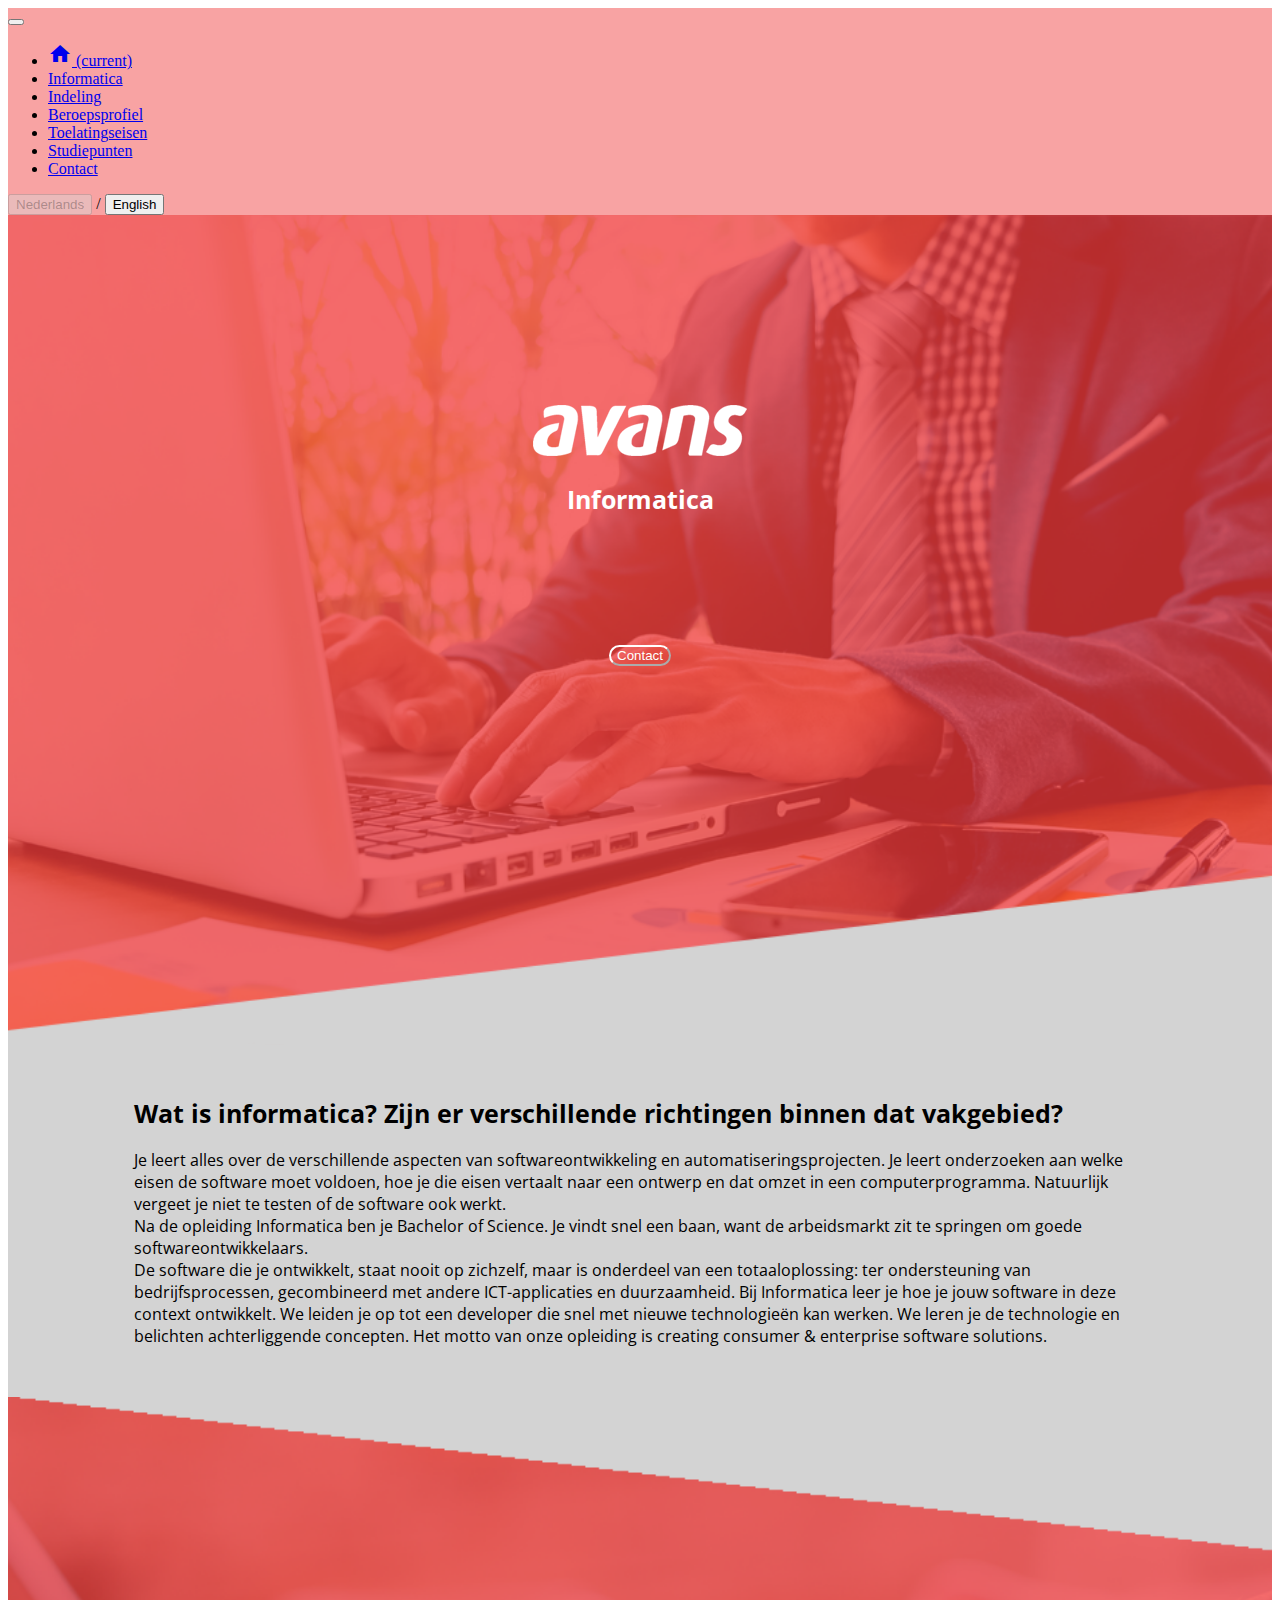
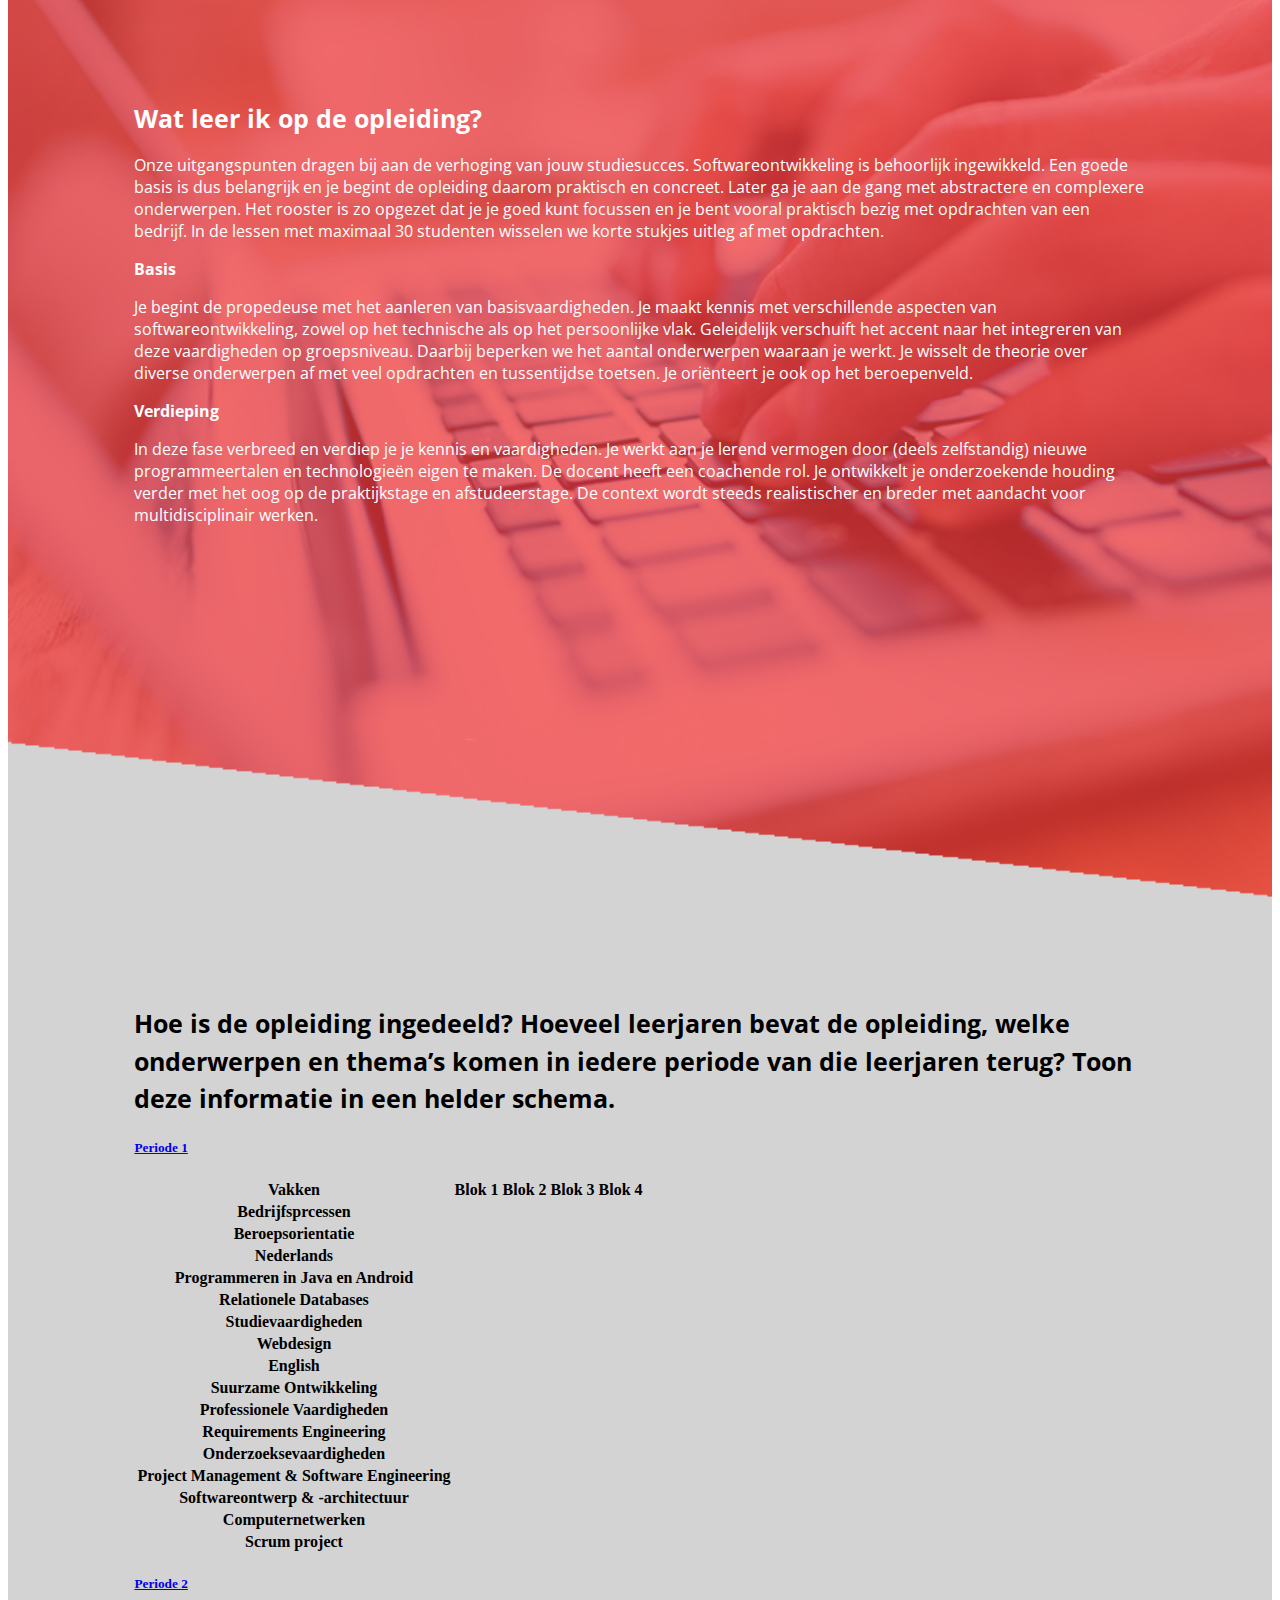
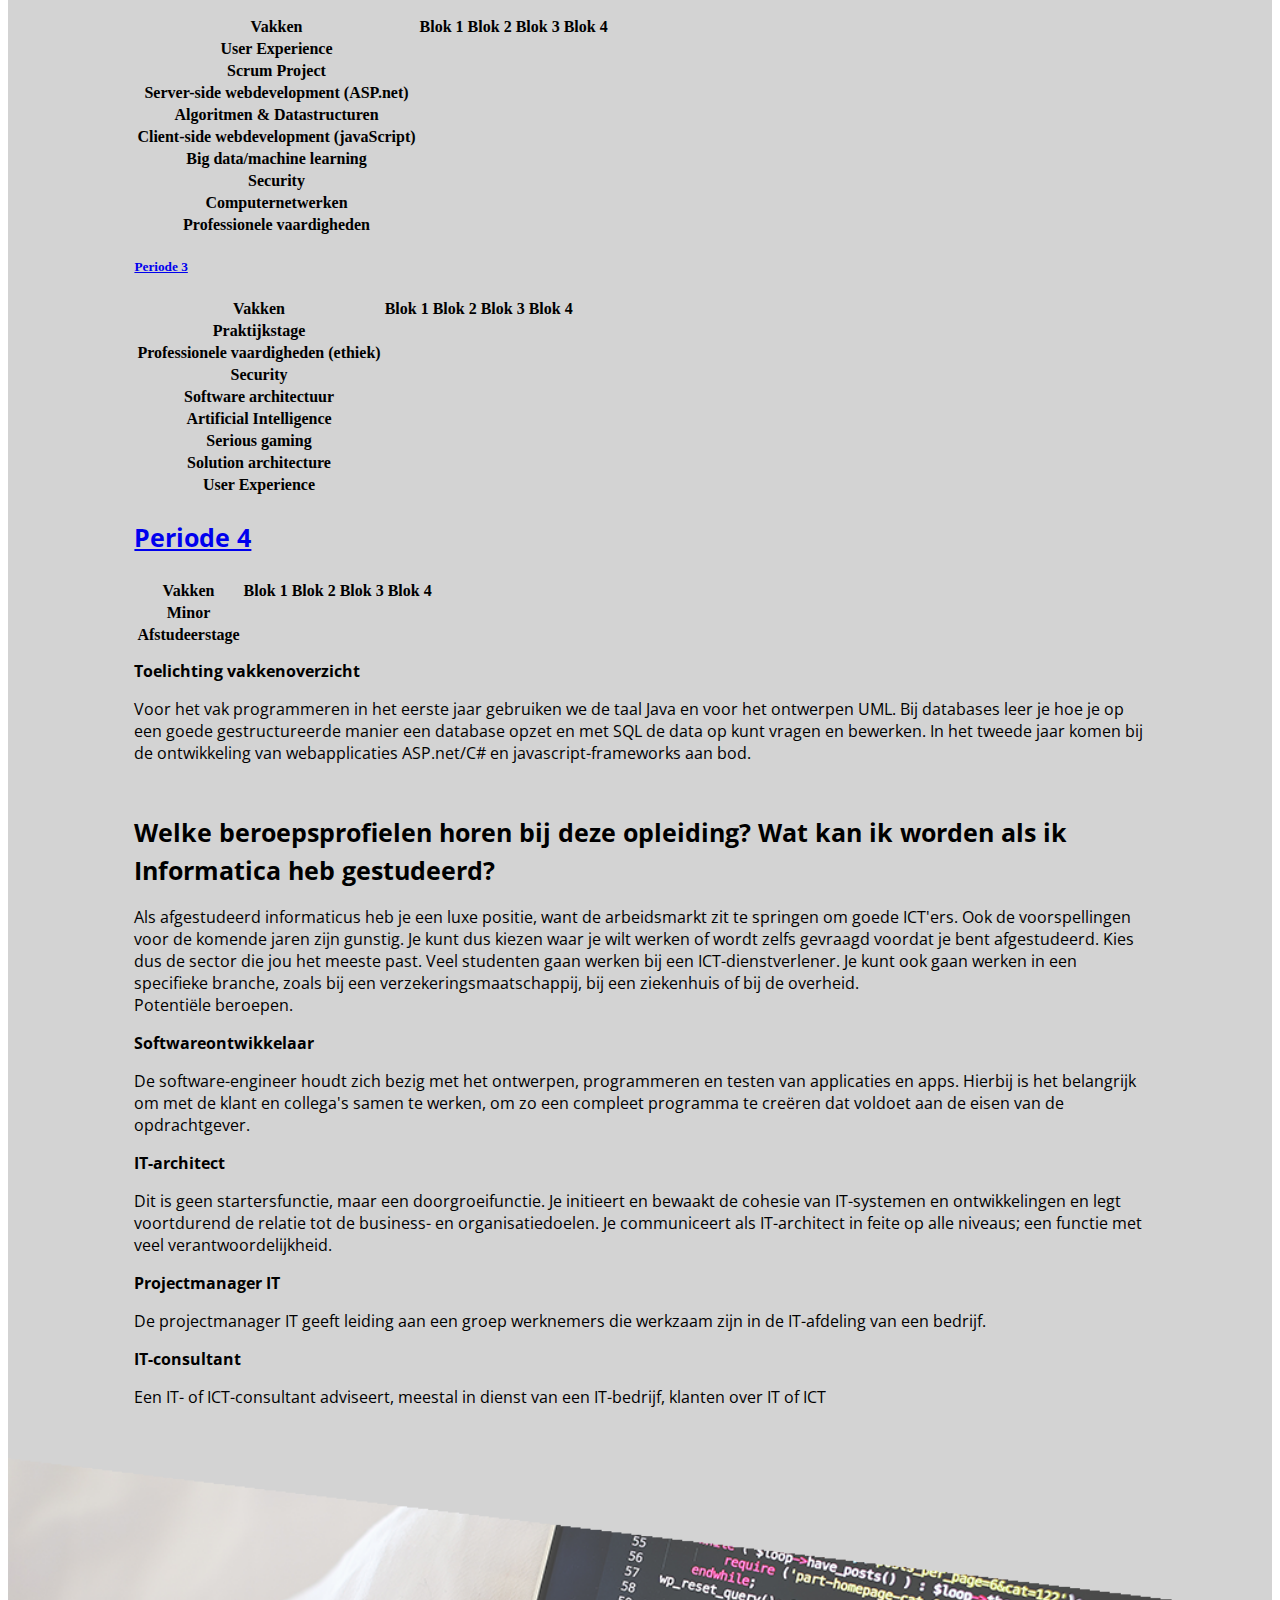
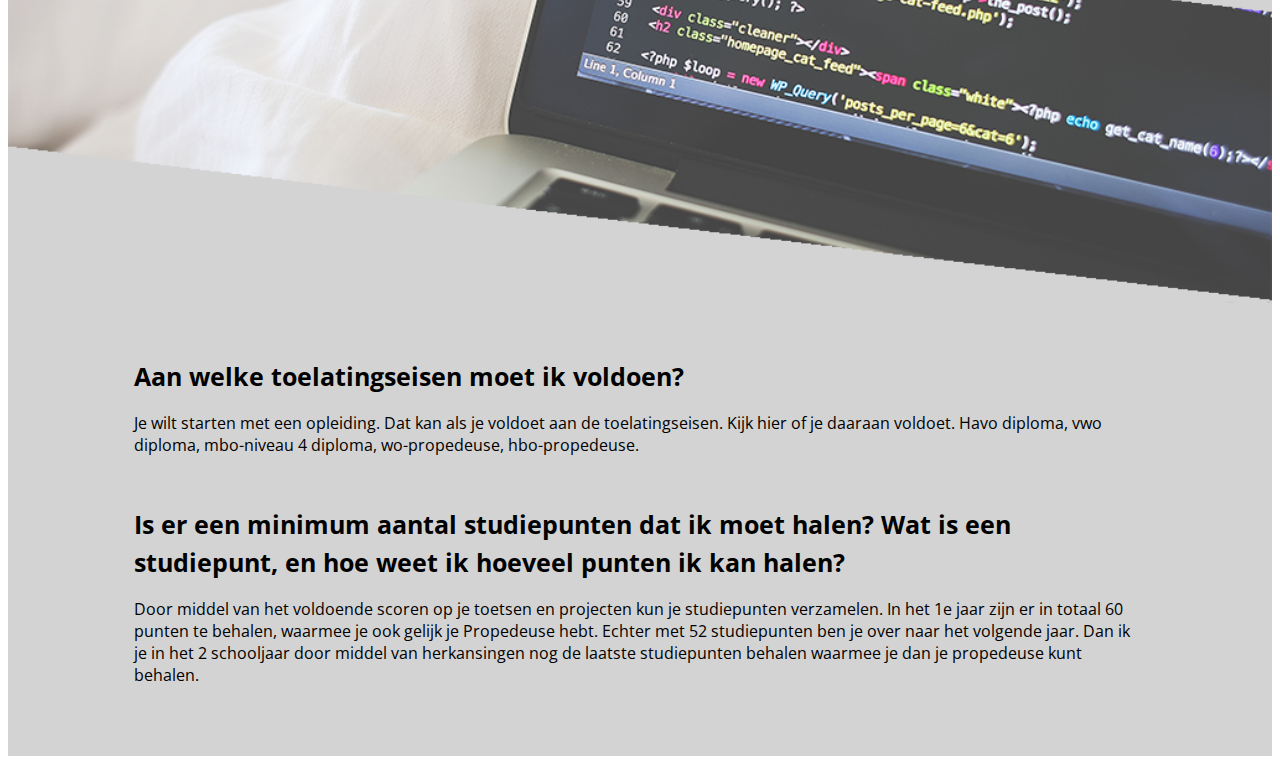
==== index.html @ bbe9face "Genoeg vertalingen voor vandaag" ====
<!-- In dit document worden naast de normale HTML Tags ook een custom tag "translate" gebruikt, voor het vertalen van de
pagina. Deze tag heeft als attribut "key" met een unieke waarde er aan gekoppeld. Deze waarde kan terug gevonden worden
in het bestand lang.xml, waar de Engelse en Nederlandse vertalingen staan beschreven-->

<!DOCTYPE html>
<html lang="en">
<head>
    <meta charset="UTF-8">
    <link rel="stylesheet" type="text/css" href="css/style.css"/>
    <link rel="stylesheet" href="https://maxcdn.bootstrapcdn.com/bootstrap/4.0.0-beta/css/bootstrap.min.css"
          integrity="sha384-/Y6pD6FV/Vv2HJnA6t+vslU6fwYXjCFtcEpHbNJ0lyAFsXTsjBbfaDjzALeQsN6M" crossorigin="anonymous">
    <script src="https://code.jquery.com/jquery-3.2.1.slim.min.js"
            integrity="sha384-KJ3o2DKtIkvYIK3UENzmM7KCkRr/rE9/Qpg6aAZGJwFDMVNA/GpGFF93hXpG5KkN"
            crossorigin="anonymous"></script>
    <script src="https://cdnjs.cloudflare.com/ajax/libs/popper.js/1.11.0/umd/popper.min.js"
            integrity="sha384-b/U6ypiBEHpOf/4+1nzFpr53nxSS+GLCkfwBdFNTxtclqqenISfwAzpKaMNFNmj4"
            crossorigin="anonymous"></script>
    <script src="https://maxcdn.bootstrapcdn.com/bootstrap/4.0.0-beta/js/bootstrap.min.js"
            integrity="sha384-h0AbiXch4ZDo7tp9hKZ4TsHbi047NrKGLO3SEJAg45jXxnGIfYzk4Si90RDIqNm1"
            crossorigin="anonymous"></script>
    <link href="https://fonts.googleapis.com/css?family=Open+Sans:400,700" rel="stylesheet">
    <link href="https://fonts.googleapis.com/icon?family=Material+Icons" rel="stylesheet">
    <script type="text/javascript" src="js/translator.js"></script>
    <script src="js/jquery-3.2.1.min.js"></script>

    <title>Informatica</title>
</head>
<body>
<nav class="navbar navbar-expand-lg navbar-light fixed-top">
    <button class="navbar-toggler" type="button" data-toggle="collapse" data-target="#navbarSupportedContent"
            aria-controls="navbarSupportedContent" aria-expanded="false" aria-label="Toggle navigation">
        <span class="navbar-toggler-icon"></span>
    </button>

    <div class="collapse navbar-collapse" id="navbarSupportedContent">
        <ul class="navbar-nav mr-auto">
            <li class="nav-item active">
                <a class="nav-link" href="#"><i class="material-icons">home</i> <span
                        class="sr-only">(current)</span></a>
            </li>
            <li class="nav-item">
                <a class="nav-link" href="#informatica">Informatica</a>
            </li>
            <li class="nav-item">
                <a class="nav-link" href="#indeling">Indeling</a>
            </li>
            <li class="nav-item">
                <a class="nav-link" href="#beroepsprofiel">Beroepsprofiel</a>
            </li>
            <li class="nav-item">
                <a class="nav-link" href="#toelatingseisen">Toelatingseisen</a>
            </li>
            <li class="nav-item">
                <a class="nav-link" href="#studiepunten">Studiepunten</a>
            </li>
            <li class="nav-item">
                <a class="nav-link" href="contact.html">Contact</a>
            </li>
        </ul>
        <div class="languageSwitch">
            <input type="button" id="nedSwitch" value="Nederlands" disabled/> /
            <input type="button" id="engSwitch" value="English"/>
        </div>
    </div>
</nav>

<div id="container">

    <div id="head">
        <img src="img/logo.png">
        <h1><translate key="informatica">Informatica</translate></h1>
        <button type="button" class="btn">Contact</button>
    </div>

    <div class="text" id="informatica">
        <h1><translate key="watIsInformaticaH">Wat is informatica? Zijn er verschillende richtingen binnen dat vakgebied?</translate></h1>
        <p><translate key="watIsInformaticaP">Je leert alles over de verschillende aspecten van softwareontwikkeling en automatiseringsprojecten. Je leert
            onderzoeken aan welke eisen de software moet voldoen, hoe je die eisen vertaalt naar een ontwerp en dat
            omzet in een computerprogramma. Natuurlijk vergeet je niet te testen of de software ook werkt.</br>
            Na de opleiding Informatica ben je Bachelor of Science. Je vindt snel een baan, want de arbeidsmarkt zit te
            springen om goede softwareontwikkelaars.</br>
            De software die je ontwikkelt, staat nooit op zichzelf, maar is onderdeel van een totaaloplossing: ter
            ondersteuning van bedrijfsprocessen, gecombineerd met andere ICT-applicaties en duurzaamheid. Bij
            Informatica leer je hoe je jouw software in deze context ontwikkelt. We leiden je op tot een developer die
            snel met nieuwe technologieën kan werken. We leren je de technologie en belichten achterliggende concepten.
            Het motto van onze opleiding is creating consumer & enterprise software solutions.</translate></p>
    </div>
    <div id="watLeerIk">
        <div class="text">
            <h1><translate key="watLeerIkH1">Wat leer ik op de opleiding?</translate></h1>
            <p><translate key="watLeerIkP1">Onze uitgangspunten dragen bij aan de verhoging van jouw studiesucces. Softwareontwikkeling is behoorlijk
                ingewikkeld. Een goede basis is dus belangrijk en je begint de opleiding daarom praktisch en concreet.
                Later ga je aan de gang met abstractere en complexere onderwerpen. Het rooster is zo opgezet dat je je
                goed kunt focussen en je bent vooral praktisch bezig met opdrachten van een bedrijf. In de lessen met
                maximaal 30 studenten wisselen we korte stukjes uitleg af met opdrachten.</translate></p>
            <h2><translate key="watLeerIkH2">Basis</translate></h2>
            <p><translate key="watLeerIkP2">Je begint de propedeuse met het aanleren van basisvaardigheden. Je maakt kennis met verschillende
                aspecten van softwareontwikkeling, zowel op het technische als op het persoonlijke vlak. Geleidelijk
                verschuift het accent naar het integreren van deze vaardigheden op groepsniveau. Daarbij beperken we het
                aantal onderwerpen waaraan je werkt. Je wisselt de theorie over diverse onderwerpen af met veel
                opdrachten en tussentijdse toetsen. Je oriënteert je ook op het beroepenveld.</translate></p>
            <h2><translate key="watLeerIkH3">Verdieping</translate></h2>
            <p><translate key="watLeerIkP3">In deze fase verbreed en verdiep je je kennis en vaardigheden. Je werkt aan je lerend vermogen door
                (deels zelfstandig) nieuwe programmeertalen en technologieën eigen te maken. De docent heeft een
                coachende rol. Je ontwikkelt je onderzoekende houding verder met het oog op de praktijkstage en
                afstudeerstage. De context wordt steeds realistischer en breder met aandacht voor multidisciplinair
                werken.</translate></p>
        </div>
    </div>

    <div class="text" id="indeling">
        <h1><translate key="indelingH">Hoe is de opleiding ingedeeld? Hoeveel leerjaren bevat de opleiding, welke onderwerpen en thema’s komen in
            iedere periode van die leerjaren terug? Toon deze informatie in een helder schema.</translate></h1>
        <div id="accordion" role="tablist">
            <div class="card">
                <div class="card-header" role="tab" id="headingOne">
                    <h5 class="mb-0">
                        <a data-toggle="collapse" href="#collapseOne" aria-expanded="true" aria-controls="collapseOne">
                            Periode 1
                        </a>
                    </h5>
                </div>

                <div id="collapseOne" class="collapse" role="tabpanel" aria-labelledby="headingOne"
                     data-parent="#accordion">
                    <div class="card-body">
                        <table class="table table-responsive">
                            <thead class="thead-inverse">
                            <tr>
                                <th>Vakken</th>
                                <th>Blok 1</th>
                                <th>Blok 2</th>
                                <th>Blok 3</th>
                                <th>Blok 4</th>
                            </tr>
                            </thead>
                            <tr>
                                <th>Bedrijfsprcessen</th>
                                <th class="table-active"></th>
                                <th></th>
                                <th></th>
                                <th></th>
                            </tr>
                            <tr>
                                <th>Beroepsorientatie</th>
                                <th class="table-active"></th>
                                <th></th>
                                <th></th>
                                <th></th>
                            </tr>
                            <tr>
                                <th>Nederlands</th>
                                <th class="table-active"></th>
                                <th></th>
                                <th></th>
                                <th></th>
                            </tr>
                            <tr>
                                <th>Programmeren in Java en Android</th>
                                <th class="table-active"></th>
                                <th class="table-active"></th>
                                <th class="table-active"></th>
                                <th class="table-active"></th>
                            </tr>
                            <tr>
                                <th>Relationele Databases</th>
                                <th class="table-active"></th>
                                <th class="table-active"></th>
                                <th class="table-active"></th>
                                <th></th>
                            </tr>
                            <tr>
                                <th>Studievaardigheden</th>
                                <th class="table-active"></th>
                                <th></th>
                                <th></th>
                                <th></th>
                            </tr>
                            <tr>
                                <th>Webdesign</th>
                                <th class="table-active"></th>
                                <th></th>
                                <th></th>
                                <th></th>
                            </tr>
                            <tr>
                                <th>English</th>
                                <th></th>
                                <th class="table-active"></th>
                                <th></th>
                                <th></th>
                            </tr>
                            <tr>
                                <th>Suurzame Ontwikkeling</th>
                                <th></th>
                                <th class="table-active"></th>
                                <th></th>
                                <th></th>
                            </tr>
                            <tr>
                                <th>Professionele Vaardigheden</th>
                                <th></th>
                                <th class="table-active"></th>
                                <th></th>
                                <th class="table-active"></th>
                            </tr>
                            <tr>
                                <th>Requirements Engineering</th>
                                <th></th>
                                <th class="table-active"></th>
                                <th></th>
                                <th></th>
                            </tr>
                            <tr>
                                <th>Onderzoeksevaardigheden</th>
                                <th></th>
                                <th></th>
                                <th class="table-active"></th>
                                <th></th>
                            </tr>
                            <tr>
                                <th>Project Management & Software Engineering</th>
                                <th></th>
                                <th></th>
                                <th class="table-active"></th>
                                <th></th>
                            </tr>
                            <tr>
                                <th>Softwareontwerp & -architectuur</th>
                                <th></th>
                                <th></th>
                                <th class="table-active"></th>
                                <th></th>
                            </tr>
                            <tr>
                                <th>Computernetwerken</th>
                                <th></th>
                                <th></th>
                                <th></th>
                                <th class="table-active"></th>
                            </tr>
                            <tr>
                                <th>Scrum project</th>
                                <th></th>
                                <th></th>
                                <th></th>
                                <th class="table-active"></th>
                            </tr>

                        </table>
                    </div>
                </div>
            </div>
            <div class="card">
                <div class="card-header" role="tab" id="headingTwo">
                    <h5 class="mb-0">
                        <a class="collapsed" data-toggle="collapse" href="#collapseTwo" aria-expanded="false"
                           aria-controls="collapseTwo">
                            Periode 2
                        </a>
                    </h5>
                </div>
                <div id="collapseTwo" class="collapse" role="tabpanel" aria-labelledby="headingTwo"
                     data-parent="#accordion">
                    <div class="card-body">
                        <table class="table table-responsive">
                            <thead class="thead-inverse">
                            <tr>
                                <th>Vakken</th>
                                <th>Blok 1</th>
                                <th>Blok 2</th>
                                <th>Blok 3</th>
                                <th>Blok 4</th>
                            </tr>
                            </thead>
                            <tr>
                                <th>User Experience</th>
                                <th class="table-active"></th>
                                <th></th>
                                <th></th>
                                <th></th>
                            </tr>
                            <tr>
                                <th>Scrum Project</th>
                                <th class="table-active"></th>
                                <th class="table-active"></th>
                                <th></th>
                                <th></th>
                            </tr>
                            <tr>
                                <th>Server-side webdevelopment (ASP.net)</th>
                                <th class="table-active"></th>
                                <th></th>
                                <th></th>
                                <th></th>
                            </tr>
                            <tr>
                                <th>Algoritmen & Datastructuren</th>
                                <th></th>
                                <th class="table-active"></th>
                                <th></th>
                                <th></th>
                            </tr>
                            <tr>
                                <th>Client-side webdevelopment (javaScript)</th>
                                <th></th>
                                <th class="table-active"></th>
                                <th></th>
                                <th></th>
                            </tr>
                            <tr>
                                <th>Big data/machine learning</th>
                                <th></th>
                                <th></th>
                                <th class="table-active"></th>
                                <th></th>
                            </tr>
                            <tr>
                                <th>Security</th>
                                <th></th>
                                <th></th>
                                <th></th>
                                <th class="table-active"></th>
                            </tr>
                            <tr>
                                <th>Computernetwerken</th>
                                <th></th>
                                <th></th>
                                <th></th>
                                <th class="table-active"></th>
                            </tr>
                            <tr>
                                <th>Professionele vaardigheden</th>
                                <th></th>
                                <th></th>
                                <th></th>
                                <th class="table-active"></th>
                            </tr>

                        </table>
                    </div>
                </div>
            </div>
            <div class="card">
                <div class="card-header" role="tab" id="headingThree">
                    <h5 class="mb-0">
                        <a class="collapsed" data-toggle="collapse" href="#collapseThree" aria-expanded="false"
                           aria-controls="collapseThree">
                            Periode 3
                        </a>
                    </h5>
                </div>
                <div id="collapseThree" class="collapse" role="tabpanel" aria-labelledby="headingThree"
                     data-parent="#accordion">
                    <div class="card-body">
                        <table class="table table-responsive">
                            <thead class="thead-inverse">
                            <tr>
                                <th>Vakken</th>
                                <th>Blok 1</th>
                                <th>Blok 2</th>
                                <th>Blok 3</th>
                                <th>Blok 4</th>
                            </tr>
                            </thead>
                            <tr>
                                <th>Praktijkstage</th>
                                <th class="table-active"></th>
                                <th class="table-active"></th>
                                <th></th>
                                <th></th>
                            </tr>
                            <tr>
                                <th>Professionele vaardigheden (ethiek)</th>
                                <th></th>
                                <th></th>
                                <th class="table-active"></th>
                                <th></th>
                            </tr>
                            <tr>
                                <th>Security</th>
                                <th></th>
                                <th></th>
                                <th class="table-active"></th>
                                <th></th>
                            </tr>
                            <tr>
                                <th>Software architectuur</th>
                                <th></th>
                                <th></th>
                                <th class="table-active"></th>
                                <th></th>
                            </tr>
                            <tr>
                                <th>Artificial Intelligence</th>
                                <th></th>
                                <th></th>
                                <th></th>
                                <th class="table-active"></th>
                            </tr>
                            <tr>
                                <th>Serious gaming</th>
                                <th></th>
                                <th></th>
                                <th></th>
                                <th class="table-active"></th>
                            </tr>
                            <tr>
                                <th>Solution architecture</th>
                                <th></th>
                                <th></th>
                                <th></th>
                                <th class="table-active"></th>
                            </tr>
                            <tr>
                                <th>User Experience</th>
                                <th></th>
                                <th></th>
                                <th></th>
                                <th class="table-active"></th>
                            </tr>
                        </table>
                    </div>
                </div>
            </div>

            <div class="card">
                <div class="card-header" role="tab" id="headingFour">
                    <h5 class="mb-0">
                        <a class="collapsed" data-toggle="collapse" href="#headingFour" aria-expanded="false"
                           aria-controls="headingFour">
                            <h1>Periode 4</h1>
                        </a>
                    </h5>
                </div>
                <div id="collapseFour" class="collapse" role="tabpanel" aria-labelledby="headingFour"
                     data-parent="#accordion">
                    <div class="card-body">
                        <table class="table table-responsive">
                            <thead class="thead-inverse">
                            <tr>
                                <th>Vakken</th>
                                <th>Blok 1</th>
                                <th>Blok 2</th>
                                <th>Blok 3</th>
                                <th>Blok 4</th>
                            </tr>
                            </thead>
                            <tr>
                                <th>Minor</th>
                                <th class="table-active"></th>
                                <th class="table-active"></th>
                                <th></th>
                                <th></th>
                            </tr>
                            <tr>
                                <th>Afstudeerstage</th>
                                <th></th>
                                <th></th>
                                <th class="table-active"></th>
                                <th class="table-active"></th>
                            </tr>
                        </table>
                    </div>
                </div>
            </div>
        </div>
        <h2><translate key="indelingH2">Toelichting vakkenoverzicht</translate></h2>
        <p><translate key="indelingP">Voor het vak programmeren in het eerste jaar gebruiken we de taal Java en voor het ontwerpen UML. Bij
            databases leer je hoe je op een goede gestructureerde manier een database opzet en met SQL de data op kunt
            vragen en bewerken. In het tweede jaar komen bij de ontwikkeling van webapplicaties ASP.net/C# en
            javascript-frameworks aan bod.</translate></p>
    </div>

    <div class="text" id="beroepsprofiel">
        <h1><translate key="beroepsprofielH1">Welke beroepsprofielen horen bij deze opleiding? Wat kan ik worden als ik Informatica heb gestudeerd?</translate ></h1>
        <p><translate key="beroepsprofielP1">Als afgestudeerd informaticus heb je een luxe positie, want de arbeidsmarkt zit te springen om goede ICT'ers.
            Ook de voorspellingen voor de komende jaren zijn gunstig. Je kunt dus kiezen waar je wilt werken of wordt
            zelfs gevraagd voordat je bent afgestudeerd. Kies dus de sector die jou het meeste past. Veel studenten gaan
            werken bij een ICT-dienstverlener. Je kunt ook gaan werken in een specifieke branche, zoals bij een
            verzekeringsmaatschappij, bij een ziekenhuis of bij de overheid.</br>
            Potentiële beroepen.</translate>
        </p>
        <h2><translate key="beroepsprofielH2">Softwareontwikkelaar</translate> </h2>
        <p><translate key="beroepsprofielP2">De software-engineer houdt zich bezig met het ontwerpen, programmeren en testen van applicaties en apps.
            Hierbij is het belangrijk om met de klant en collega's samen te werken, om zo een compleet programma te
            creëren dat voldoet aan de eisen van de opdrachtgever.</translate></p>
        <h2><translate key="beroepsprofielH3">IT-architect </translate></h2>
        <p><translate key="beroepsprofielP3">Dit is geen startersfunctie, maar een doorgroeifunctie. Je initieert en bewaakt de cohesie van IT-systemen en
            ontwikkelingen en legt voortdurend de relatie tot de business- en organisatiedoelen. Je communiceert als
            IT-architect in feite op alle niveaus; een functie met veel verantwoordelijkheid.</translate></p>
        <h2><translate key="beroepsprofielH4">Projectmanager IT </translate></h2>
        <p><translate key="beroepsprofielP4">De projectmanager IT geeft leiding aan een groep werknemers die werkzaam zijn in de IT-afdeling van een
            bedrijf.</translate></p>
        <h2><translate key="beroepsprofielH5">IT-consultant </translate></h2>
        <p><translate key="beroepsprofielP5">Een IT- of ICT-consultant adviseert, meestal in dienst van een IT-bedrijf, klanten over IT of ICT</translate></p>
    </div>
    <img src="img/afbeelding3.png" width="100%">

    <div class="text" id="toelatingseisen">
        <h1><translate key="toelatingseisenH">Aan welke toelatingseisen moet ik voldoen? </translate></h1>
        <p><translate key="toelatingseisenP">Je wilt starten met een opleiding. Dat kan als je voldoet aan de toelatingseisen. Kijk hier of je daaraan
            voldoet. Havo diploma, vwo diploma, mbo-niveau 4 diploma, wo-propedeuse, hbo-propedeuse.</translate></p>
    </div>

    <div class="text" id="studiepunten">
        <h1><translate key="studiepuntenH">Is er een minimum aantal studiepunten dat ik moet halen? Wat is een studiepunt, en hoe weet ik hoeveel
            punten ik kan halen?</translate></h1>
        <p><translate key="studiepuntenP">Door middel van het voldoende scoren op je toetsen en projecten kun je studiepunten verzamelen. In het 1e
            jaar zijn er in totaal 60 punten te behalen, waarmee je ook gelijk je Propedeuse hebt. Echter met 52
            studiepunten ben je over naar het volgende jaar. Dan ik je in het 2 schooljaar door middel van herkansingen
            nog de laatste studiepunten behalen waarmee je dan je propedeuse kunt behalen.</translate></p>
    </div>

</div>

<!--<div class="col-3">-->
<!--<h1>-->
<!--<translate key="test"></translate>-->
<!--</h1>-->
<!--</div>-->
<!--<div class="col-3">-->
<!--<button type="button" class="btn" id="langSwitch" onclick="switchLang()">-->
<!--<translate key="vertaal_naar"></translate>-->
<!--</button>-->
<!--</div>-->

</body>
</html>
---- css/style.css ----
h1 {
    font-family: 'Open Sans', sans-serif !important;
    font-weight: 700 !important;
    font-size: 25px !important;
    line-height: 1.5 !important;

}

h2 {
    font-family: 'Open Sans', sans-serif !important;
    font-weight: 700 !important;
    font-size: 16px !important;
}

p {
    font-family: 'Open Sans', sans-serif !important;
    font-width: 400 !important;
    font-size: 16px !important;
}
.navbar.navbar-expand-lg.navbar-light.fixed-top{
    background-color: rgba(241, 71, 71, .5) !important;
}
.nav-item:hover{
    background-color: rgba(241, 71, 71, .9) !important;
}

#container {
    width: 100%;
    margin: 0 auto;
    background-color: lightgray;
    padding-bottom: 20px;
}

#head {
    background-image: url("../img/head.png");
    background-size: cover;
    padding-bottom: 20%;
}

#head img {
    display: block;
    margin: 0 auto 2%;
    padding-top: 15%;
}

#head .btn {
    border-radius: 100px !important;
    background: rgba(0, 0, 0, 0);
    color: WHITE;
    display: block;
    border-color: WHITE;
    margin: 10% auto;
}

#head h1 {
    text-align: center;
    color: white;
}

.text {
    width: 80%;
    margin: 50px auto;
}

div#watLeerIk {
    background: url("../img/afbeelding2.png") no-repeat;
    justify-content: center;
    padding-top: 20%;
    width: 100%;
    padding-bottom: 30%;
    background-size: cover;
}

@media only screen and (max-width: 480px) {
    div#watLeerIk {
        background: #F16766;
        padding-top: 10%;
        padding-bottom: 10%;
    }
    #head img{
        padding-top: 25%;
    }

    /*#head {*/
        /*background: #F16766;*/
    /*}*/
}

#watLeerIk h1, #watLeerIk p, #watLeerIk h2 {
    color: WHITE;
}



body{
    top: 0;
}
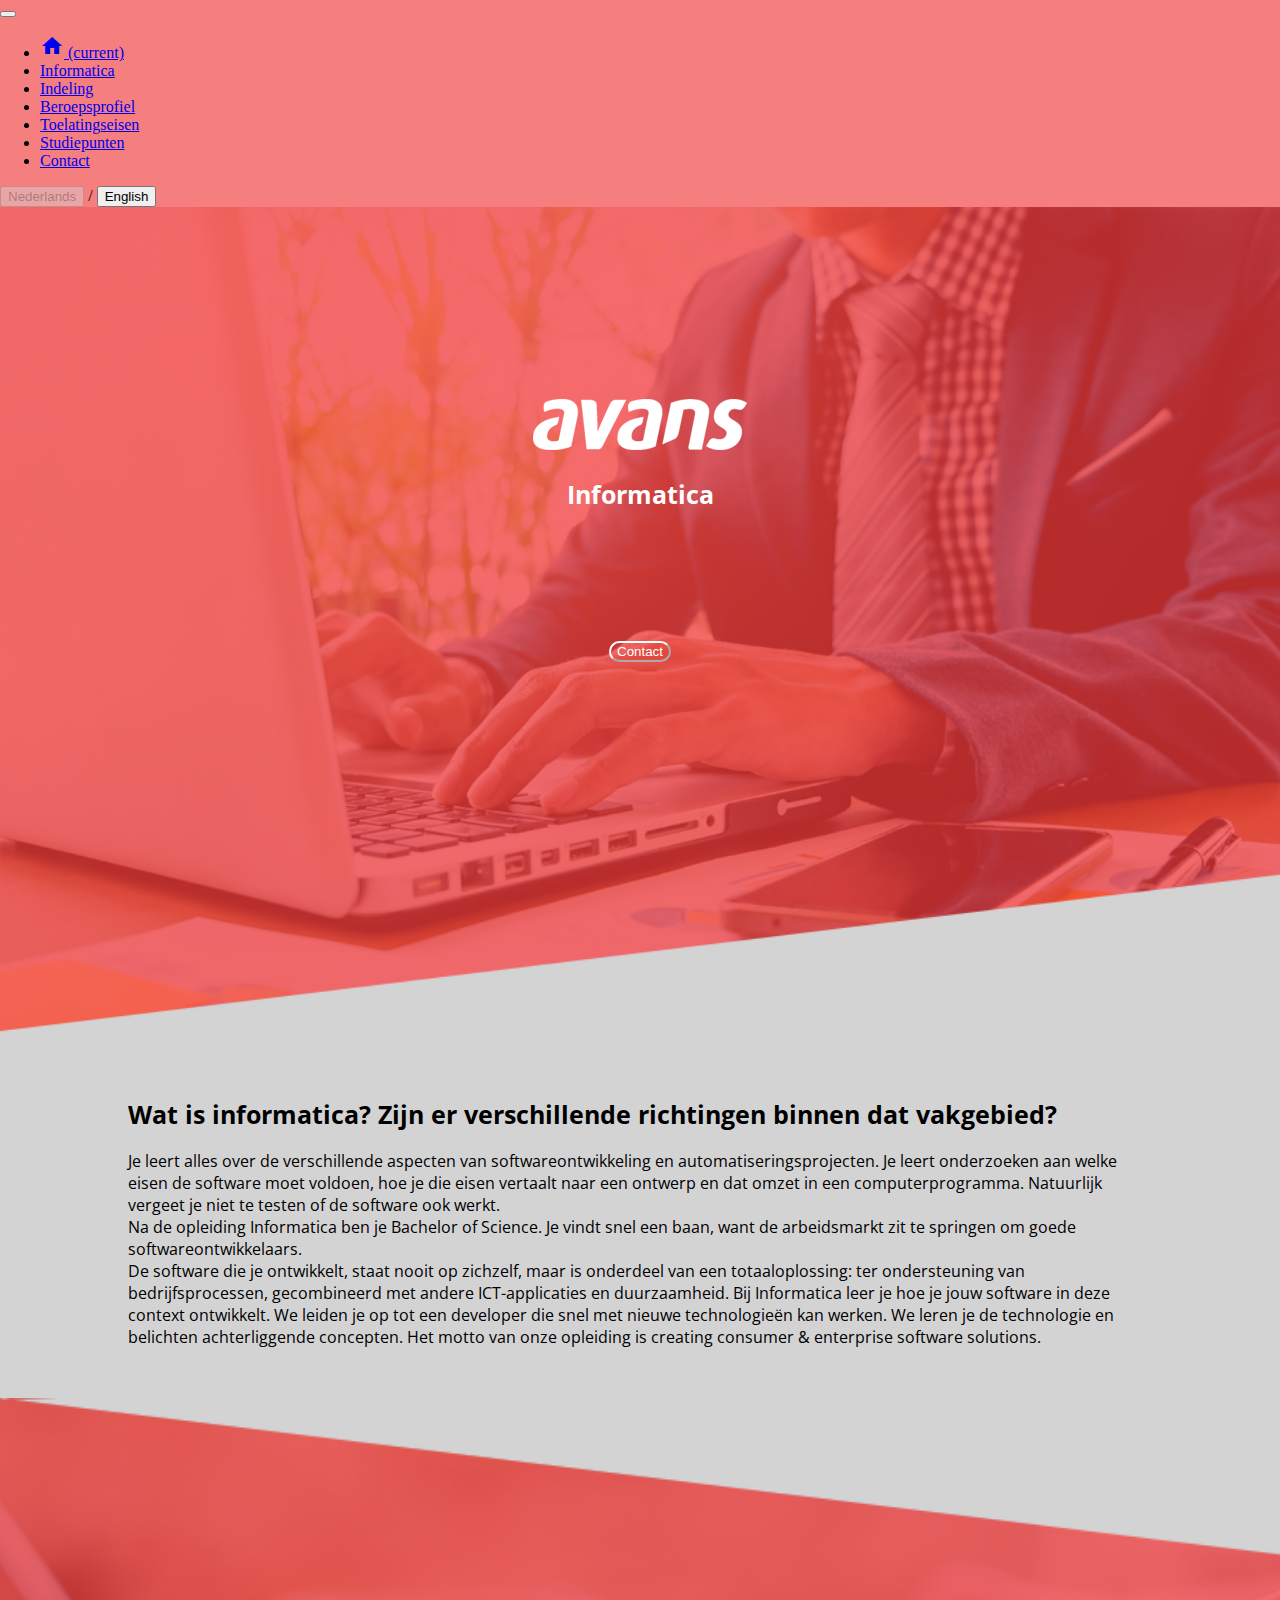
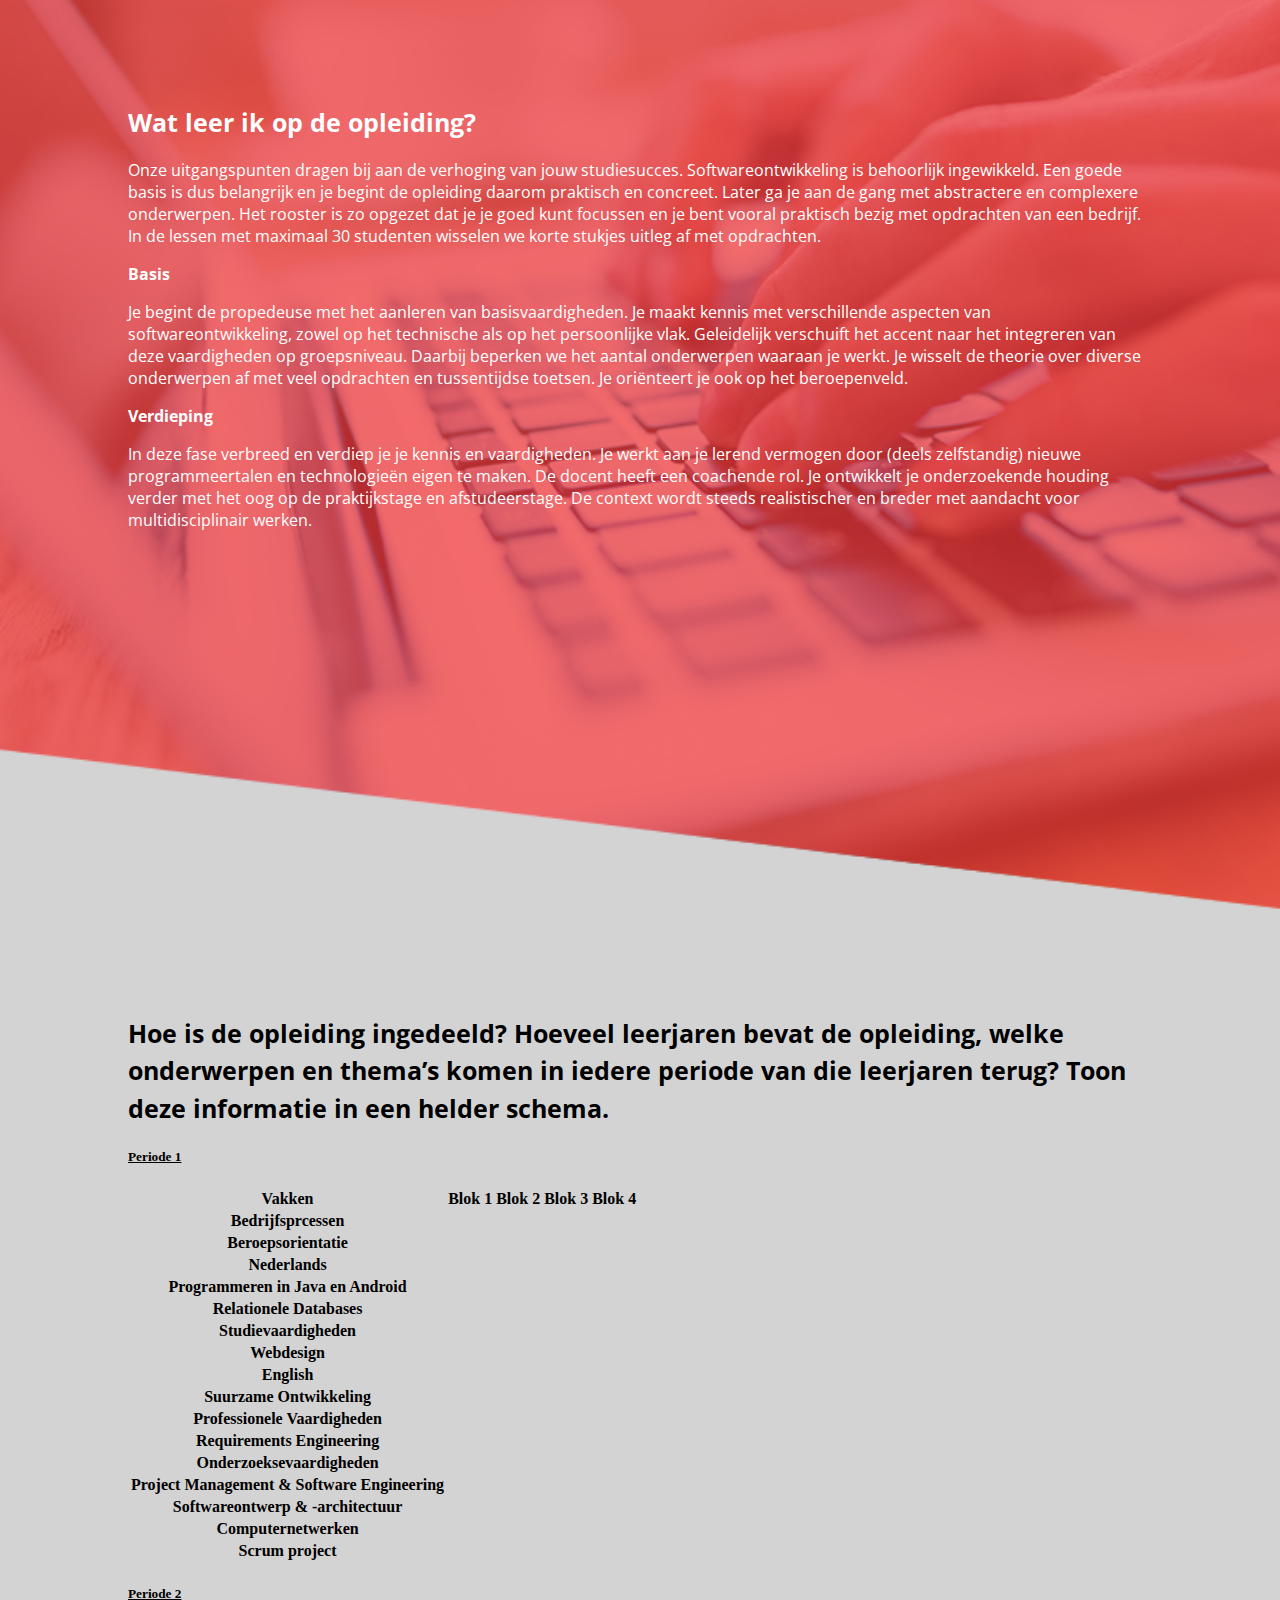
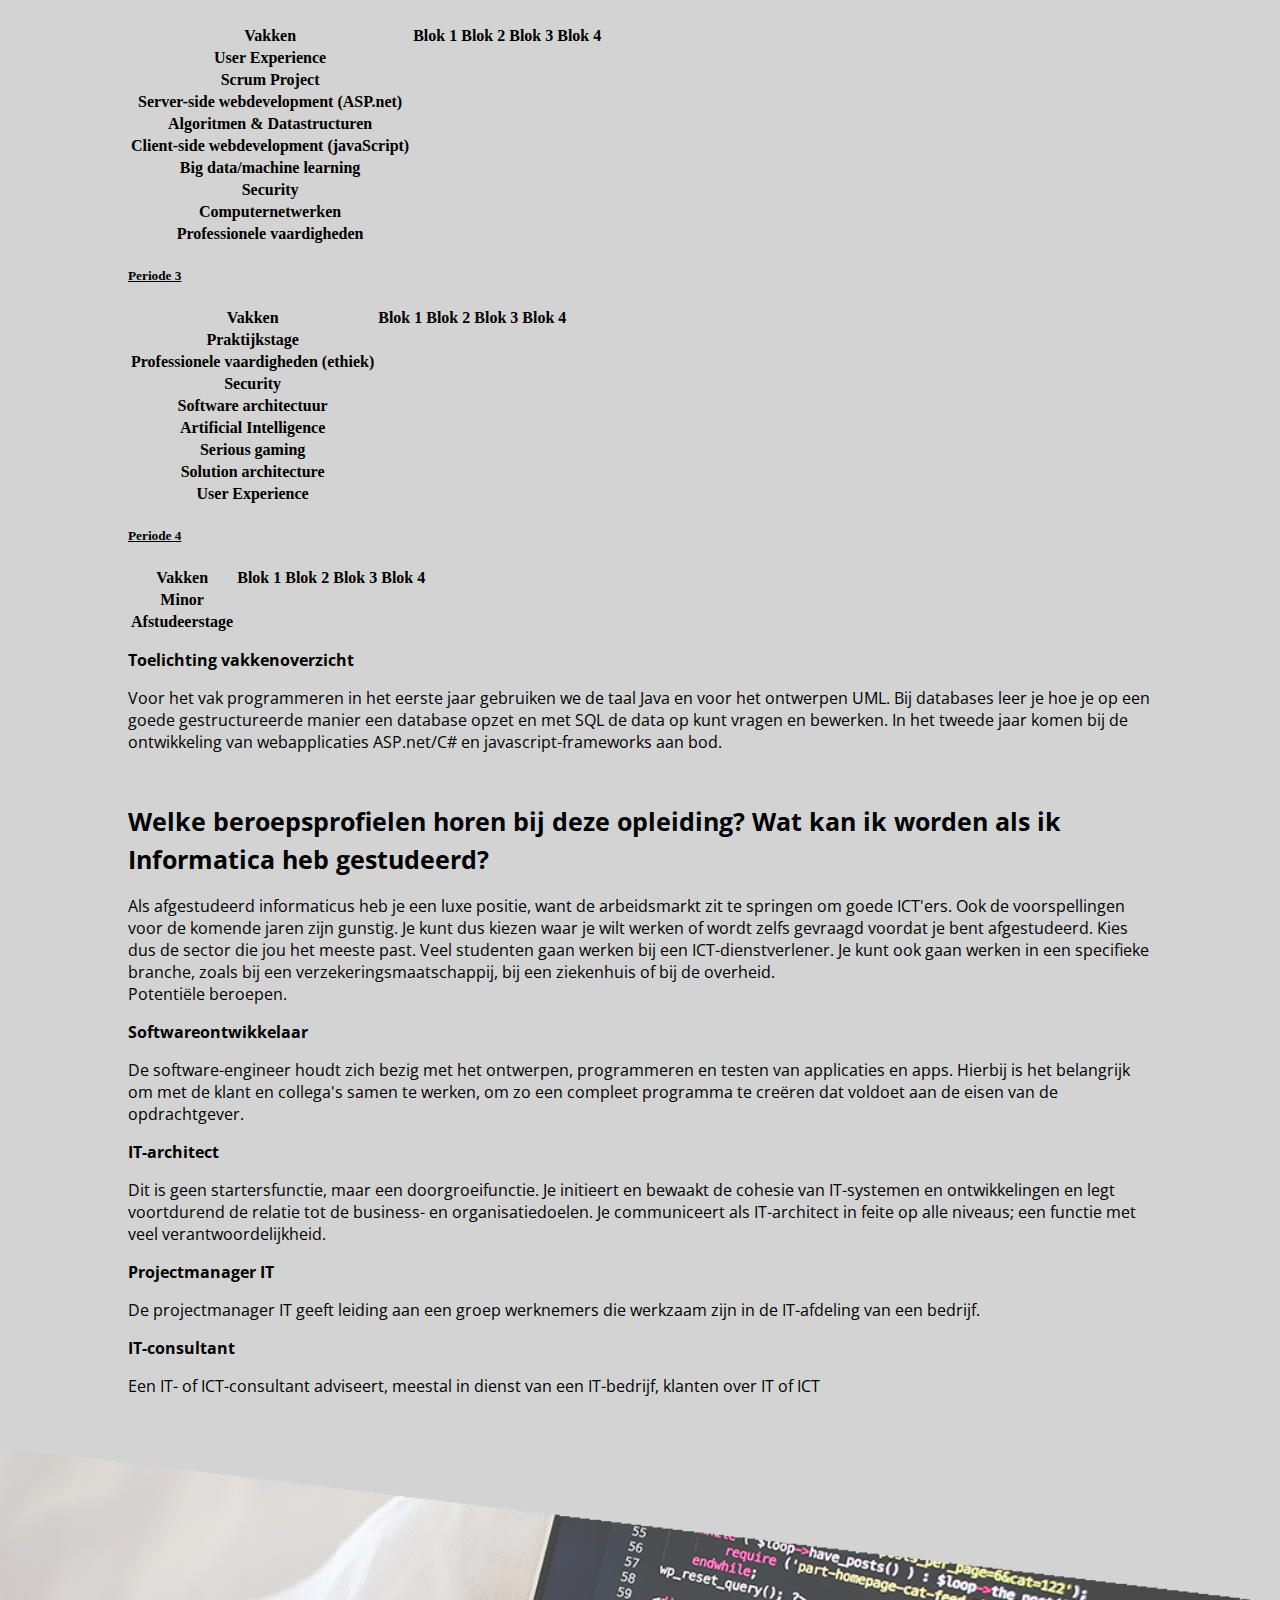
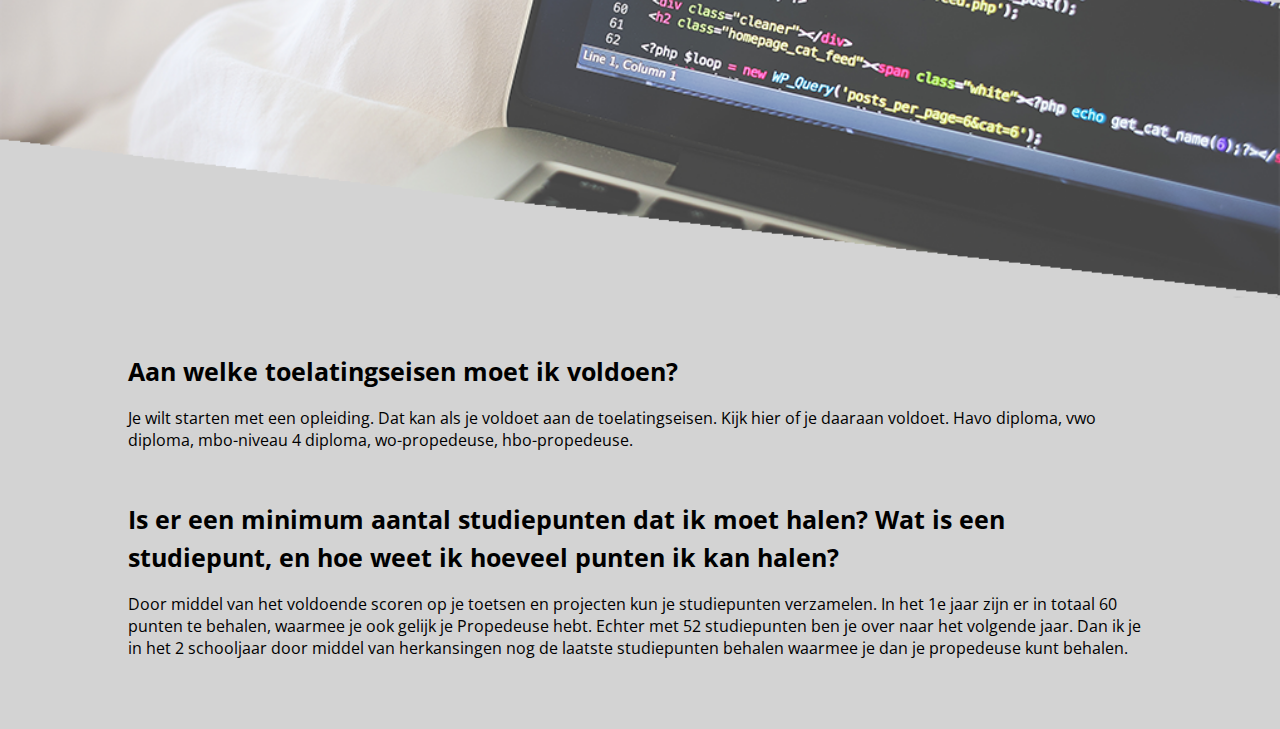
==== commit f0191bb8: "KLAAR" ====
--- a/index.html
+++ b/index.html
@@ -35,7 +35,7 @@
     <div class="collapse navbar-collapse" id="navbarSupportedContent">
         <ul class="navbar-nav mr-auto">
             <li class="nav-item active">
-                <a class="nav-link" href="#"><i class="material-icons">home</i> <span
+                <a class="nav-link" href="index.html"><i class="material-icons">home</i> <span
                         class="sr-only">(current)</span></a>
             </li>
             <li class="nav-item">
@@ -136,49 +136,49 @@
                             </thead>
                             <tr>
                                 <th>Bedrijfsprcessen</th>
-                                <th class="table-active"></th>
+                                <th class="table-dark"></th>
                                 <th></th>
                                 <th></th>
                                 <th></th>
                             </tr>
                             <tr>
                                 <th>Beroepsorientatie</th>
-                                <th class="table-active"></th>
+                                <th class="table-dark"></th>
                                 <th></th>
                                 <th></th>
                                 <th></th>
                             </tr>
                             <tr>
                                 <th>Nederlands</th>
-                                <th class="table-active"></th>
+                                <th class="table-dark"></th>
                                 <th></th>
                                 <th></th>
                                 <th></th>
                             </tr>
                             <tr>
                                 <th>Programmeren in Java en Android</th>
-                                <th class="table-active"></th>
-                                <th class="table-active"></th>
-                                <th class="table-active"></th>
-                                <th class="table-active"></th>
+                                <th class="table-dark"></th>
+                                <th class="table-dark"></th>
+                                <th class="table-dark"></th>
+                                <th class="table-dark"></th>
                             </tr>
                             <tr>
                                 <th>Relationele Databases</th>
-                                <th class="table-active"></th>
-                                <th class="table-active"></th>
-                                <th class="table-active"></th>
+                                <th class="table-dark"></th>
+                                <th class="table-dark"></th>
+                                <th class="table-dark"></th>
                                 <th></th>
                             </tr>
                             <tr>
                                 <th>Studievaardigheden</th>
-                                <th class="table-active"></th>
+                                <th class="table-dark"></th>
                                 <th></th>
                                 <th></th>
                                 <th></th>
                             </tr>
                             <tr>
                                 <th>Webdesign</th>
-                                <th class="table-active"></th>
+                                <th class="table-dark"></th>
                                 <th></th>
                                 <th></th>
                                 <th></th>
@@ -186,28 +186,28 @@
                             <tr>
                                 <th>English</th>
                                 <th></th>
-                                <th class="table-active"></th>
+                                <th class="table-dark"></th>
                                 <th></th>
                                 <th></th>
                             </tr>
                             <tr>
                                 <th>Suurzame Ontwikkeling</th>
                                 <th></th>
-                                <th class="table-active"></th>
+                                <th class="table-dark"></th>
                                 <th></th>
                                 <th></th>
                             </tr>
                             <tr>
                                 <th>Professionele Vaardigheden</th>
                                 <th></th>
-                                <th class="table-active"></th>
-                                <th></th>
-                                <th class="table-active"></th>
+                                <th class="table-dark"></th>
+                                <th></th>
+                                <th class="table-dark"></th>
                             </tr>
                             <tr>
                                 <th>Requirements Engineering</th>
                                 <th></th>
-                                <th class="table-active"></th>
+                                <th class="table-dark"></th>
                                 <th></th>
                                 <th></th>
                             </tr>
@@ -215,21 +215,21 @@
                                 <th>Onderzoeksevaardigheden</th>
                                 <th></th>
                                 <th></th>
-                                <th class="table-active"></th>
+                                <th class="table-dark"></th>
                                 <th></th>
                             </tr>
                             <tr>
                                 <th>Project Management & Software Engineering</th>
                                 <th></th>
                                 <th></th>
-                                <th class="table-active"></th>
+                                <th class="table-dark"></th>
                                 <th></th>
                             </tr>
                             <tr>
                                 <th>Softwareontwerp & -architectuur</th>
                                 <th></th>
                                 <th></th>
-                                <th class="table-active"></th>
+                                <th class="table-dark"></th>
                                 <th></th>
                             </tr>
                             <tr>
@@ -237,14 +237,14 @@
                                 <th></th>
                                 <th></th>
                                 <th></th>
-                                <th class="table-active"></th>
+                                <th class="table-dark"></th>
                             </tr>
                             <tr>
                                 <th>Scrum project</th>
                                 <th></th>
                                 <th></th>
                                 <th></th>
-                                <th class="table-active"></th>
+                                <th class="table-dark"></th>
                             </tr>
 
                         </table>
@@ -275,21 +275,21 @@
                             </thead>
                             <tr>
                                 <th>User Experience</th>
-                                <th class="table-active"></th>
+                                <th class="table-dark"></th>
                                 <th></th>
                                 <th></th>
                                 <th></th>
                             </tr>
                             <tr>
                                 <th>Scrum Project</th>
-                                <th class="table-active"></th>
-                                <th class="table-active"></th>
+                                <th class="table-dark"></th>
+                                <th class="table-dark"></th>
                                 <th></th>
                                 <th></th>
                             </tr>
                             <tr>
                                 <th>Server-side webdevelopment (ASP.net)</th>
-                                <th class="table-active"></th>
+                                <th class="table-dark"></th>
                                 <th></th>
                                 <th></th>
                                 <th></th>
@@ -297,14 +297,14 @@
                             <tr>
                                 <th>Algoritmen & Datastructuren</th>
                                 <th></th>
-                                <th class="table-active"></th>
+                                <th class="table-dark"></th>
                                 <th></th>
                                 <th></th>
                             </tr>
                             <tr>
                                 <th>Client-side webdevelopment (javaScript)</th>
                                 <th></th>
-                                <th class="table-active"></th>
+                                <th class="table-dark"></th>
                                 <th></th>
                                 <th></th>
                             </tr>
@@ -312,7 +312,7 @@
                                 <th>Big data/machine learning</th>
                                 <th></th>
                                 <th></th>
-                                <th class="table-active"></th>
+                                <th class="table-dark"></th>
                                 <th></th>
                             </tr>
                             <tr>
@@ -320,21 +320,21 @@
                                 <th></th>
                                 <th></th>
                                 <th></th>
-                                <th class="table-active"></th>
+                                <th class="table-dark"></th>
                             </tr>
                             <tr>
                                 <th>Computernetwerken</th>
                                 <th></th>
                                 <th></th>
                                 <th></th>
-                                <th class="table-active"></th>
+                                <th class="table-dark"></th>
                             </tr>
                             <tr>
                                 <th>Professionele vaardigheden</th>
                                 <th></th>
                                 <th></th>
                                 <th></th>
-                                <th class="table-active"></th>
+                                <th class="table-dark"></th>
                             </tr>
 
                         </table>
@@ -365,8 +365,8 @@
                             </thead>
                             <tr>
                                 <th>Praktijkstage</th>
-                                <th class="table-active"></th>
-                                <th class="table-active"></th>
+                                <th class="table-dark"></th>
+                                <th class="table-dark"></th>
                                 <th></th>
                                 <th></th>
                             </tr>
@@ -374,21 +374,21 @@
                                 <th>Professionele vaardigheden (ethiek)</th>
                                 <th></th>
                                 <th></th>
-                                <th class="table-active"></th>
+                                <th class="table-dark"></th>
                                 <th></th>
                             </tr>
                             <tr>
                                 <th>Security</th>
                                 <th></th>
                                 <th></th>
-                                <th class="table-active"></th>
+                                <th class="table-dark"></th>
                                 <th></th>
                             </tr>
                             <tr>
                                 <th>Software architectuur</th>
                                 <th></th>
                                 <th></th>
-                                <th class="table-active"></th>
+                                <th class="table-dark"></th>
                                 <th></th>
                             </tr>
                             <tr>
@@ -396,28 +396,28 @@
                                 <th></th>
                                 <th></th>
                                 <th></th>
-                                <th class="table-active"></th>
+                                <th class="table-dark"></th>
                             </tr>
                             <tr>
                                 <th>Serious gaming</th>
                                 <th></th>
                                 <th></th>
                                 <th></th>
-                                <th class="table-active"></th>
+                                <th class="table-dark"></th>
                             </tr>
                             <tr>
                                 <th>Solution architecture</th>
                                 <th></th>
                                 <th></th>
                                 <th></th>
-                                <th class="table-active"></th>
+                                <th class="table-dark"></th>
                             </tr>
                             <tr>
                                 <th>User Experience</th>
                                 <th></th>
                                 <th></th>
                                 <th></th>
-                                <th class="table-active"></th>
+                                <th class="table-dark"></th>
                             </tr>
                         </table>
                     </div>
@@ -427,9 +427,9 @@
             <div class="card">
                 <div class="card-header" role="tab" id="headingFour">
                     <h5 class="mb-0">
-                        <a class="collapsed" data-toggle="collapse" href="#headingFour" aria-expanded="false"
-                           aria-controls="headingFour">
-                            <h1>Periode 4</h1>
+                        <a class="collapsed" data-toggle="collapse" href="#collapseFour" aria-expanded="false"
+                           aria-controls="collapseThree">
+                            Periode 4
                         </a>
                     </h5>
                 </div>
@@ -448,8 +448,8 @@
                             </thead>
                             <tr>
                                 <th>Minor</th>
-                                <th class="table-active"></th>
-                                <th class="table-active"></th>
+                                <th class="table-dark"></th>
+                                <th class="table-dark"></th>
                                 <th></th>
                                 <th></th>
                             </tr>
@@ -457,15 +457,15 @@
                                 <th>Afstudeerstage</th>
                                 <th></th>
                                 <th></th>
-                                <th class="table-active"></th>
-                                <th class="table-active"></th>
+                                <th class="table-dark"></th>
+                                <th class="table-dark"></th>
                             </tr>
                         </table>
                     </div>
                 </div>
             </div>
         </div>
-        <h2><translate key="indelingH2">Toelichting vakkenoverzicht</translate></h2>
+        <h2 style="margin-top: 15px;"><translate key="indelingH2">Toelichting vakkenoverzicht</translate></h2>
         <p><translate key="indelingP">Voor het vak programmeren in het eerste jaar gebruiken we de taal Java en voor het ontwerpen UML. Bij
             databases leer je hoe je op een goede gestructureerde manier een database opzet en met SQL de data op kunt
             vragen en bewerken. In het tweede jaar komen bij de ontwikkeling van webapplicaties ASP.net/C# en
--- a/css/style.css
+++ b/css/style.css
@@ -3,7 +3,6 @@
     font-weight: 700 !important;
     font-size: 25px !important;
     line-height: 1.5 !important;
-
 }
 
 h2 {
@@ -12,13 +11,20 @@
     font-size: 16px !important;
 }
 
+h5 a{
+    color: black !important;
+}
+h5 a:hover{
+    text-decoration: none;
+}
+
 p {
     font-family: 'Open Sans', sans-serif !important;
     font-width: 400 !important;
     font-size: 16px !important;
 }
 .navbar.navbar-expand-lg.navbar-light.fixed-top{
-    background-color: rgba(241, 71, 71, .5) !important;
+    background-color: rgba(241, 71, 71, .7) !important;
 }
 .nav-item:hover{
     background-color: rgba(241, 71, 71, .9) !important;
@@ -35,6 +41,24 @@
     background-image: url("../img/head.png");
     background-size: cover;
     padding-bottom: 20%;
+}
+
+#headContact{
+    background-image: url("../img/Contact.png");
+    height: 100%;
+    background-position: center;
+    background-repeat: no-repeat;
+    background-size: cover;
+}
+#headContact img {
+    display: block;
+    margin: 0 auto 2%;
+    padding-top: 15%;
+}
+
+#headContact h1 {
+    text-align: center;
+    color: white;
 }
 
 #head img {
@@ -63,7 +87,7 @@
 }
 
 div#watLeerIk {
-    background: url("../img/afbeelding2.png") no-repeat;
+    background: url("../img/afbeelding2-Hersteld.png") no-repeat;
     justify-content: center;
     padding-top: 20%;
     width: 100%;
@@ -81,6 +105,13 @@
         padding-top: 25%;
     }
 
+    #headContact img{
+        padding-top: 25%;
+    }
+    h1{
+        font-size: 18px !important;
+    }
+
     /*#head {*/
         /*background: #F16766;*/
     /*}*/
@@ -92,6 +123,8 @@
 
 
 
-body{
+body, html{
     top: 0;
+    height: 100%;
+    margin: 0;
 }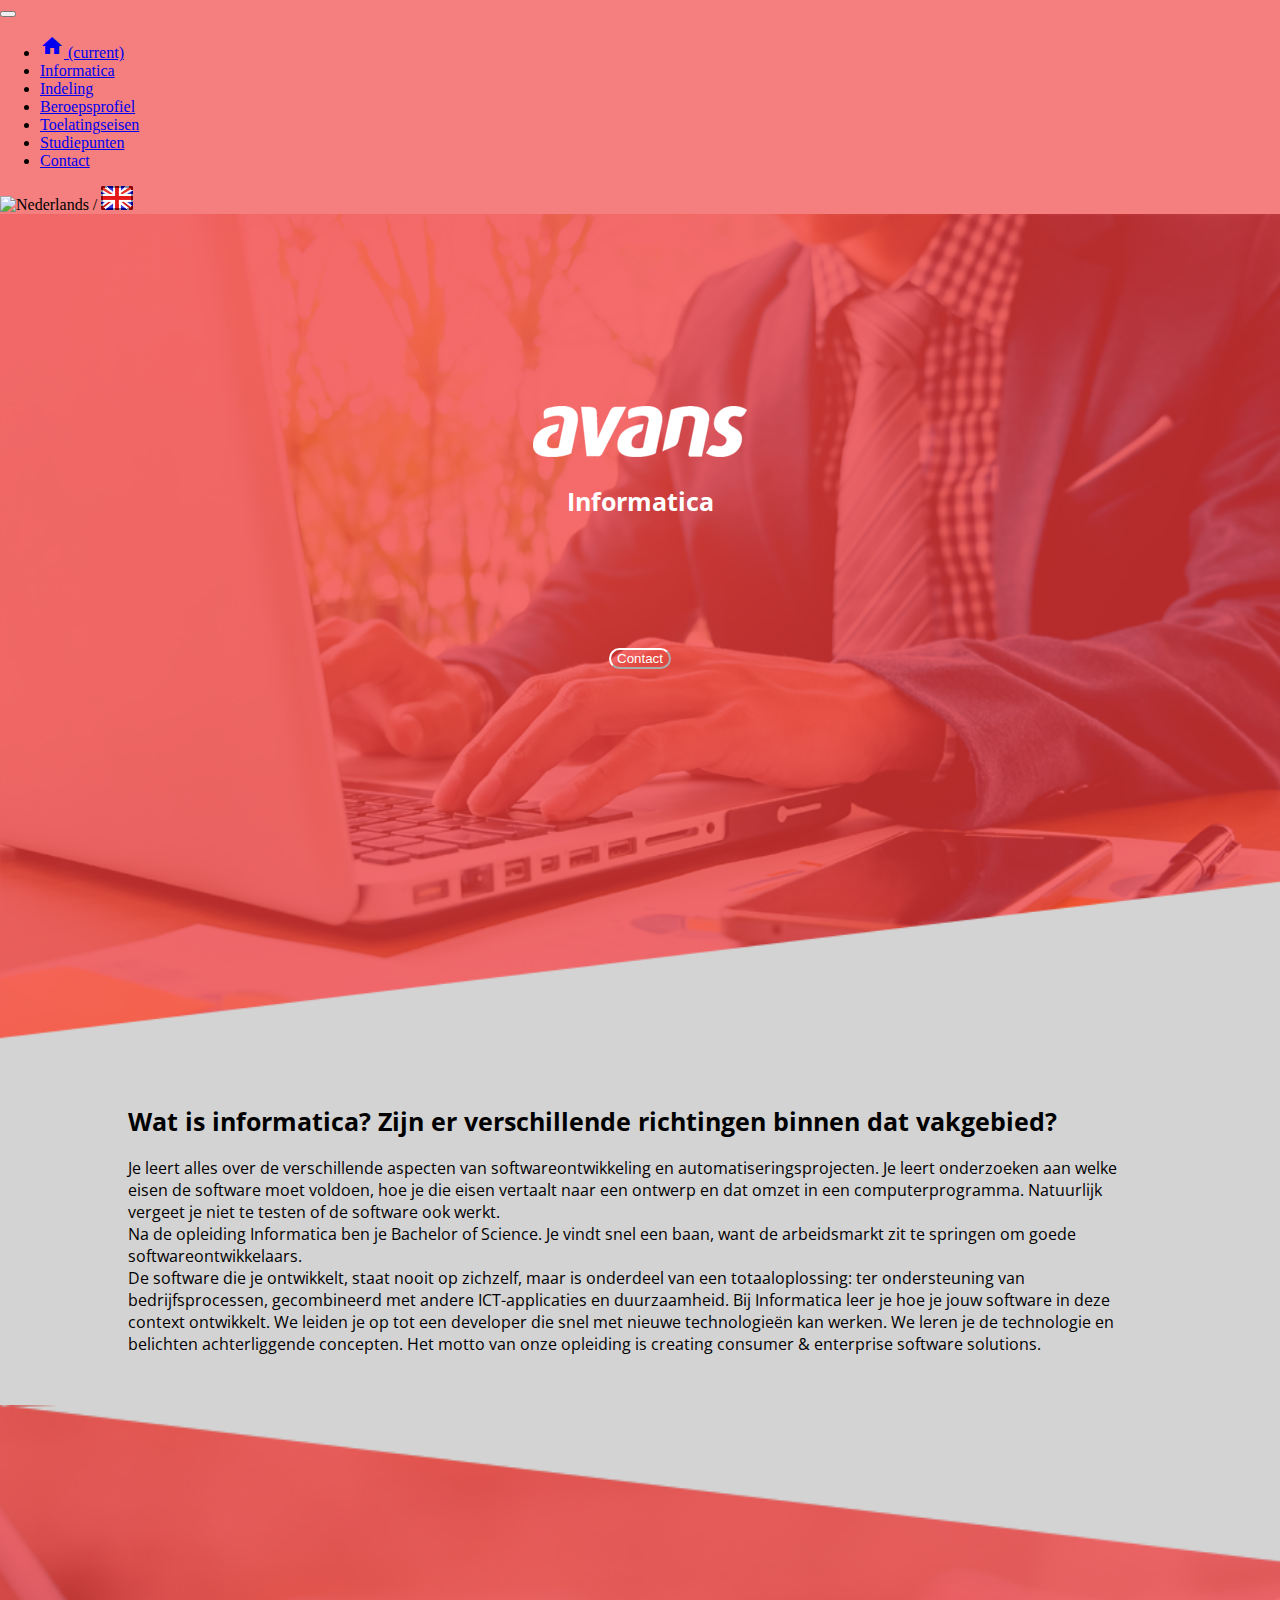
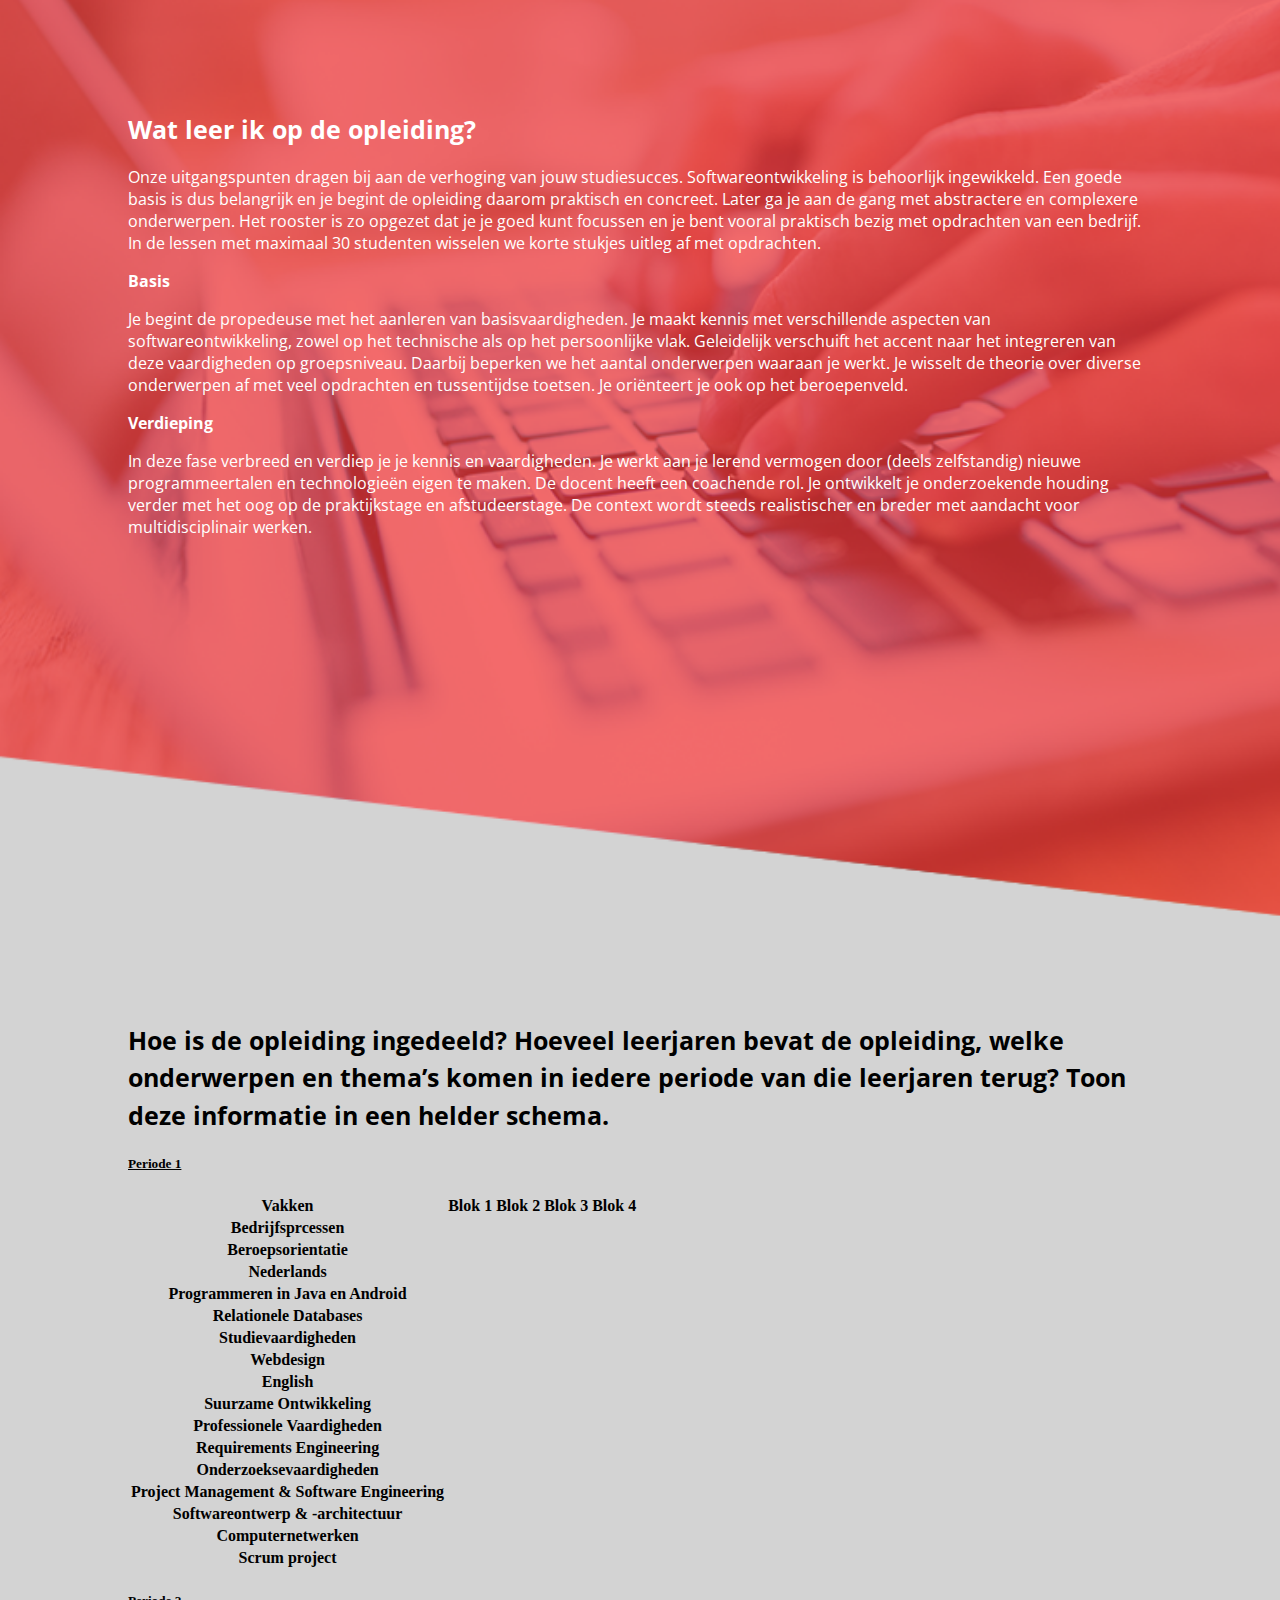
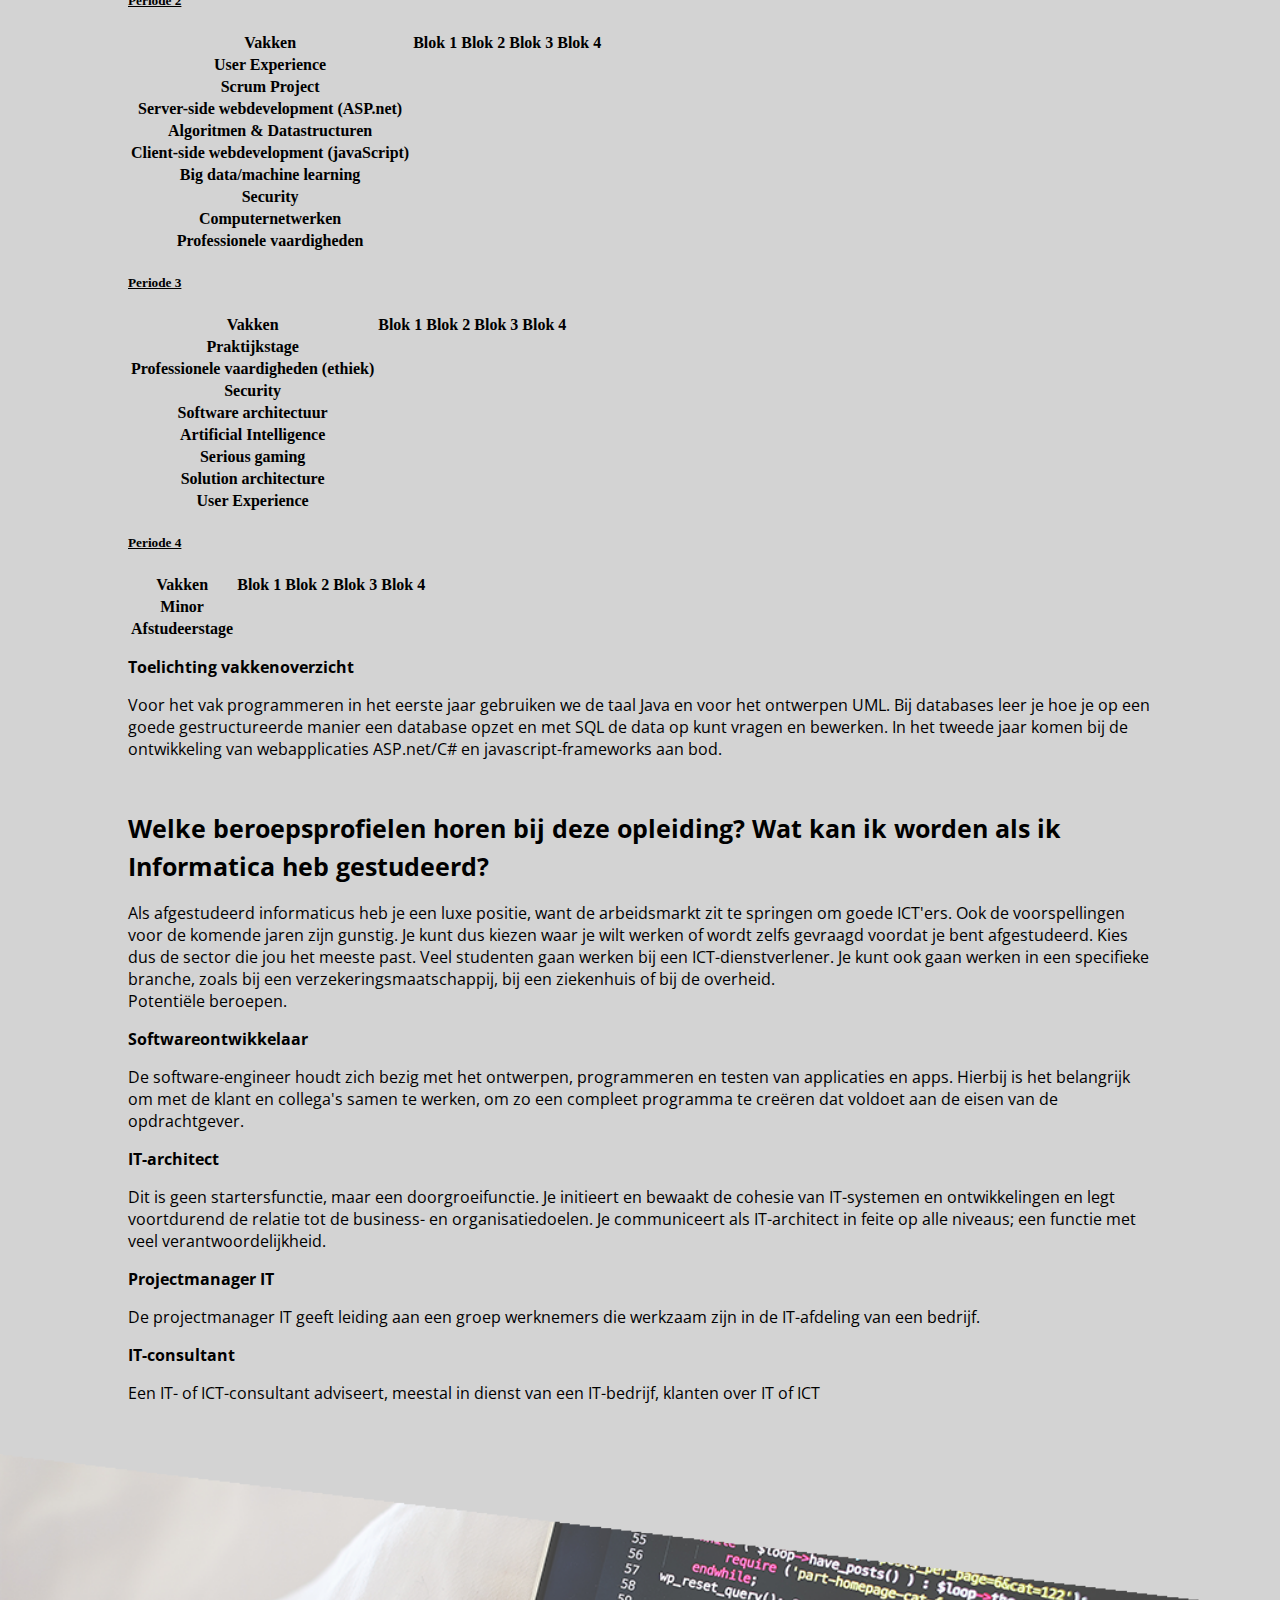
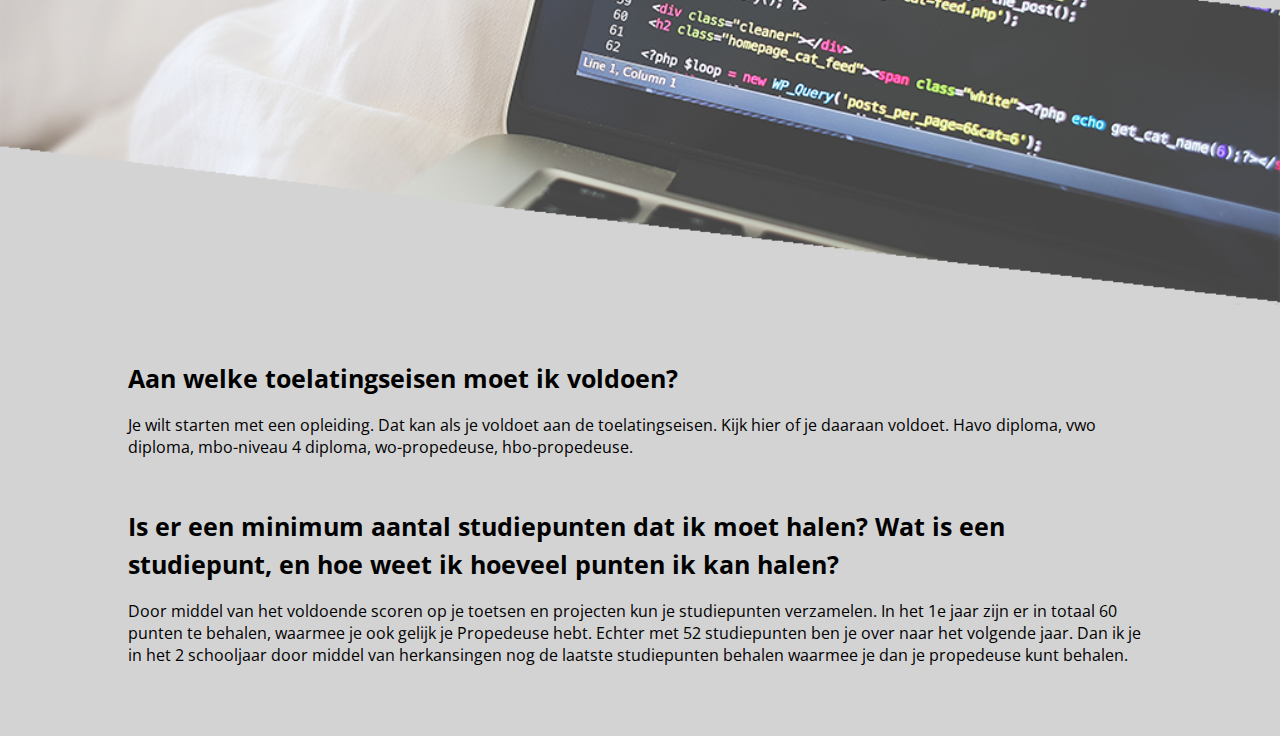
==== commit 4679bb58: "vlaggen" ====
--- a/index.html
+++ b/index.html
@@ -33,7 +33,7 @@
     </button>
 
     <div class="collapse navbar-collapse" id="navbarSupportedContent">
-        <ul class="navbar-nav mr-auto">
+        <ul class="navbar-nav">
             <li class="nav-item active">
                 <a class="nav-link" href="index.html"><i class="material-icons">home</i> <span
                         class="sr-only">(current)</span></a>
@@ -57,10 +57,10 @@
                 <a class="nav-link" href="contact.html">Contact</a>
             </li>
         </ul>
-        <div class="languageSwitch">
-            <input type="button" id="nedSwitch" value="Nederlands" disabled/> /
-            <input type="button" id="engSwitch" value="English"/>
-        </div>
+    </div>
+    <div class="languageSwitch">
+        <img src="img/flag_nederland_selected.png" alt="Nederlands" id="nedSwitch"> /
+        <img src="img/flag_uk.png" alt="English" id="engSwitch">
     </div>
 </nav>
 
--- a/css/style.css
+++ b/css/style.css
@@ -127,4 +127,8 @@
     top: 0;
     height: 100%;
     margin: 0;
+}
+
+.navbar-collapse {
+    flex-basis: 93% !important;
 }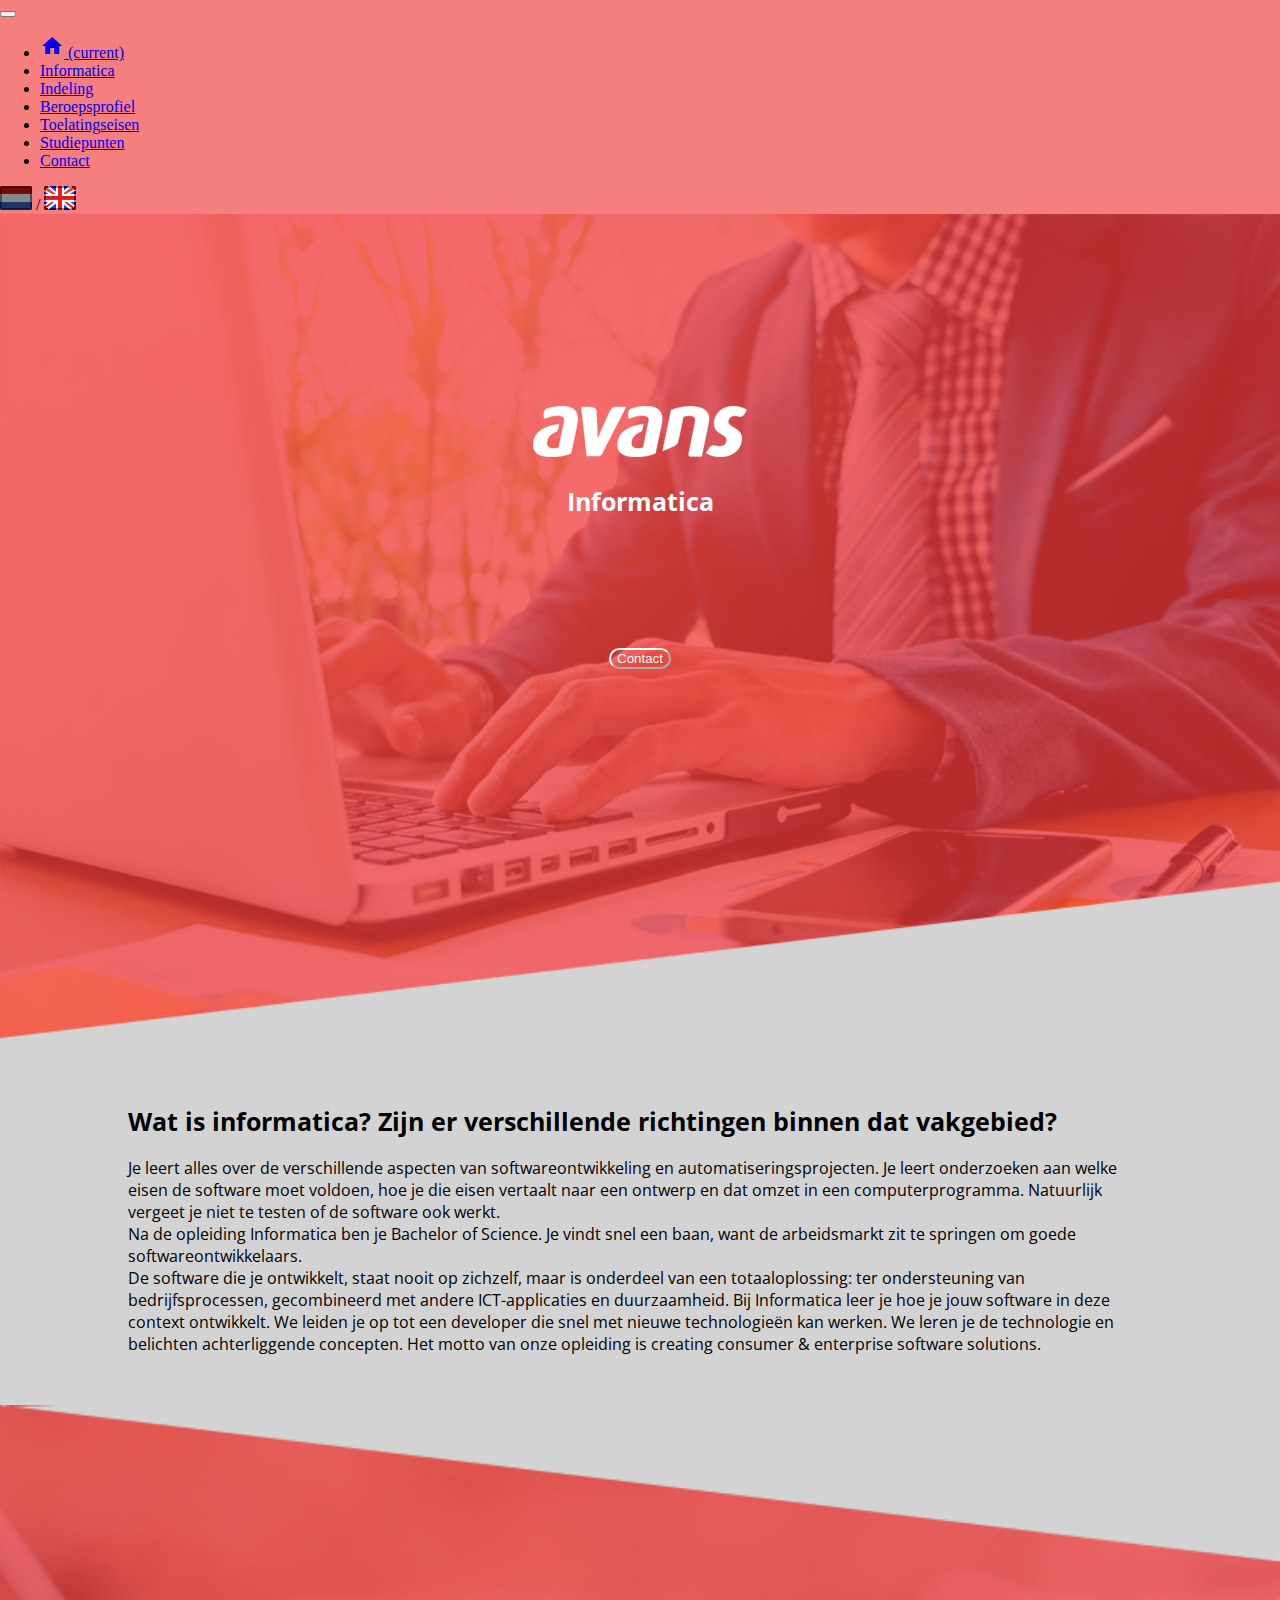
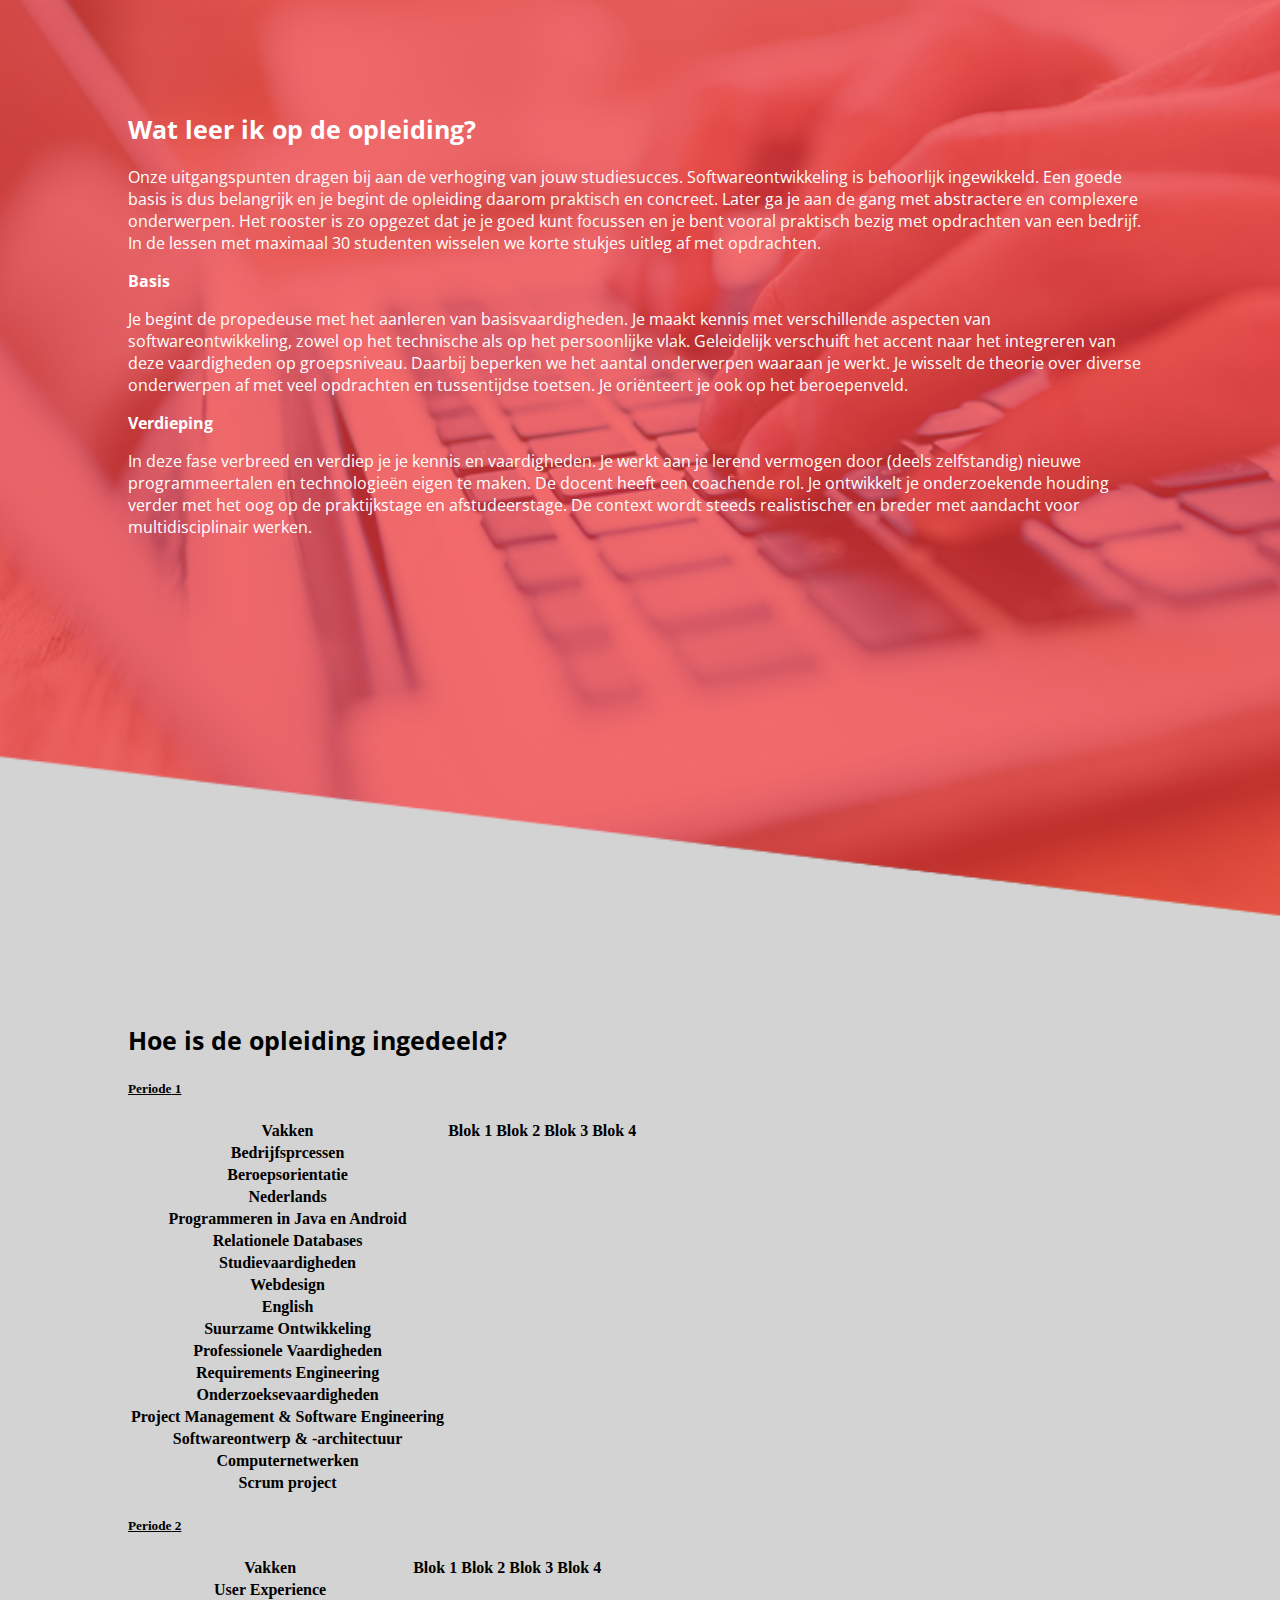
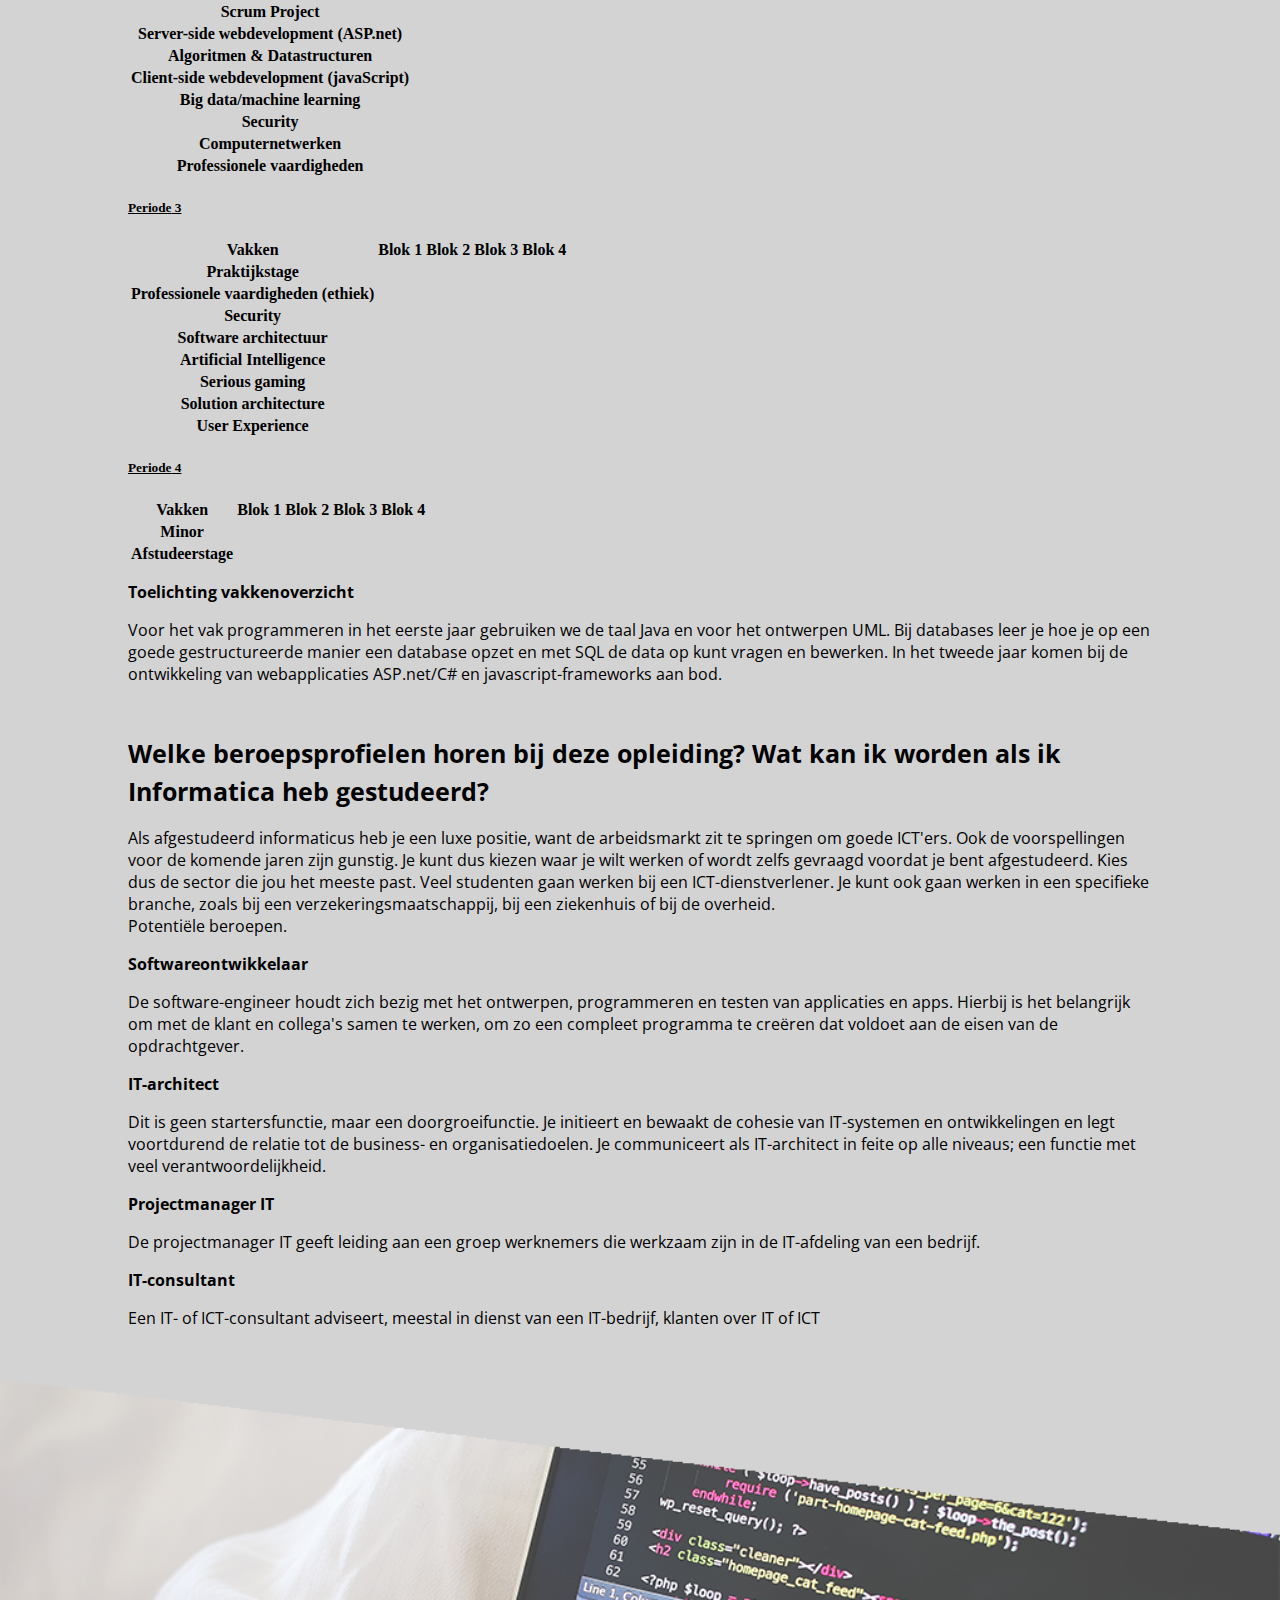
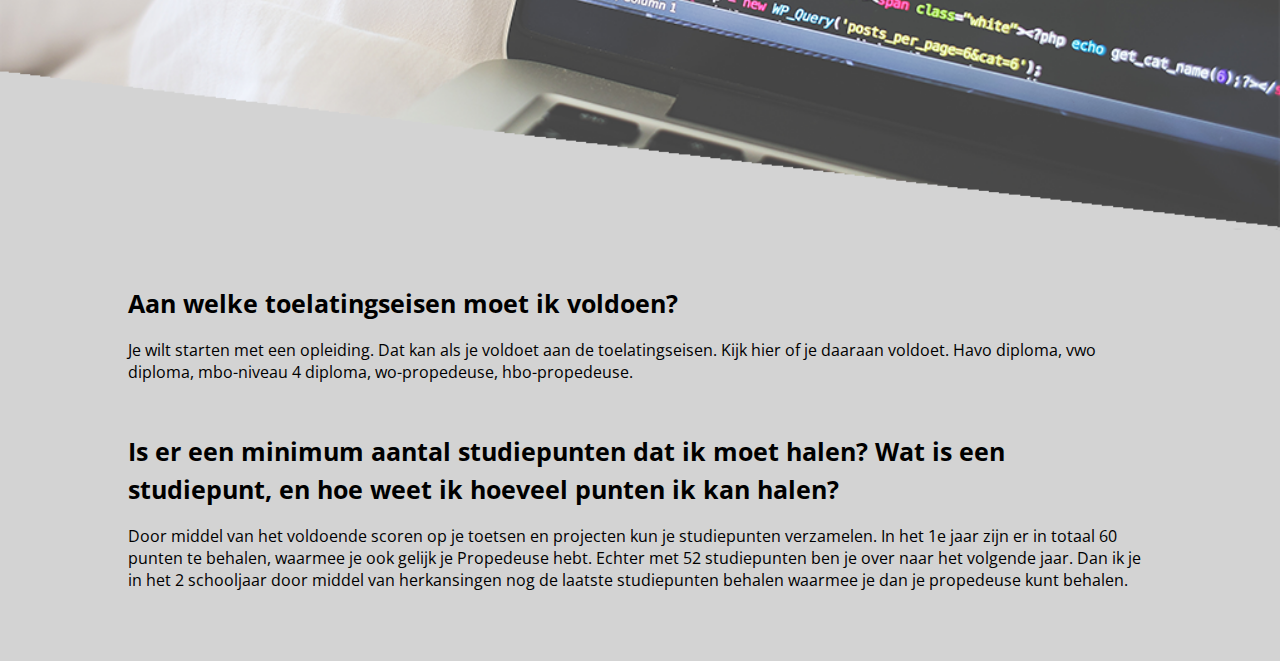
==== commit 11d487ac: "vertalingen zorgen weer voor slaapverwekkendheid" ====
--- a/index.html
+++ b/index.html
@@ -109,14 +109,13 @@
     </div>
 
     <div class="text" id="indeling">
-        <h1><translate key="indelingH">Hoe is de opleiding ingedeeld? Hoeveel leerjaren bevat de opleiding, welke onderwerpen en thema’s komen in
-            iedere periode van die leerjaren terug? Toon deze informatie in een helder schema.</translate></h1>
+        <h1><translate key="indelingH">Hoe is de opleiding ingedeeld?</translate></h1>
         <div id="accordion" role="tablist">
             <div class="card">
                 <div class="card-header" role="tab" id="headingOne">
                     <h5 class="mb-0">
                         <a data-toggle="collapse" href="#collapseOne" aria-expanded="true" aria-controls="collapseOne">
-                            Periode 1
+                            <translate key="periode">Periode</translate> 1
                         </a>
                     </h5>
                 </div>
@@ -128,10 +127,10 @@
                             <thead class="thead-inverse">
                             <tr>
                                 <th>Vakken</th>
-                                <th>Blok 1</th>
-                                <th>Blok 2</th>
-                                <th>Blok 3</th>
-                                <th>Blok 4</th>
+                                <th><translate key="block">Blok</translate> 1</th>
+                                <th><translate key="block">Blok</translate> 2</th>
+                                <th><translate key="block">Blok</translate> 3</th>
+                                <th><translate key="block">Blok</translate> 4</th>
                             </tr>
                             </thead>
                             <tr>
@@ -256,7 +255,7 @@
                     <h5 class="mb-0">
                         <a class="collapsed" data-toggle="collapse" href="#collapseTwo" aria-expanded="false"
                            aria-controls="collapseTwo">
-                            Periode 2
+                            <translate key="periode">Periode</translate> 2
                         </a>
                     </h5>
                 </div>
@@ -267,10 +266,10 @@
                             <thead class="thead-inverse">
                             <tr>
                                 <th>Vakken</th>
-                                <th>Blok 1</th>
-                                <th>Blok 2</th>
-                                <th>Blok 3</th>
-                                <th>Blok 4</th>
+                                <th><translate key="block">Blok</translate> 1</th>
+                                <th><translate key="block">Blok</translate> 2</th>
+                                <th><translate key="block">Blok</translate> 3</th>
+                                <th><translate key="block">Blok</translate> 4</th>
                             </tr>
                             </thead>
                             <tr>
@@ -346,7 +345,7 @@
                     <h5 class="mb-0">
                         <a class="collapsed" data-toggle="collapse" href="#collapseThree" aria-expanded="false"
                            aria-controls="collapseThree">
-                            Periode 3
+                            <translate key="periode">Periode</translate> 3
                         </a>
                     </h5>
                 </div>
@@ -357,10 +356,10 @@
                             <thead class="thead-inverse">
                             <tr>
                                 <th>Vakken</th>
-                                <th>Blok 1</th>
-                                <th>Blok 2</th>
-                                <th>Blok 3</th>
-                                <th>Blok 4</th>
+                                <th><translate key="block">Blok</translate> 1</th>
+                                <th><translate key="block">Blok</translate> 2</th>
+                                <th><translate key="block">Blok</translate> 3</th>
+                                <th><translate key="block">Blok</translate> 4</th>
                             </tr>
                             </thead>
                             <tr>
@@ -429,7 +428,7 @@
                     <h5 class="mb-0">
                         <a class="collapsed" data-toggle="collapse" href="#collapseFour" aria-expanded="false"
                            aria-controls="collapseThree">
-                            Periode 4
+                            <translate key="periode">Periode</translate> 4
                         </a>
                     </h5>
                 </div>
@@ -440,10 +439,10 @@
                             <thead class="thead-inverse">
                             <tr>
                                 <th>Vakken</th>
-                                <th>Blok 1</th>
-                                <th>Blok 2</th>
-                                <th>Blok 3</th>
-                                <th>Blok 4</th>
+                                <th><translate key="block">Blok</translate> 1</th>
+                                <th><translate key="block">Blok</translate> 2</th>
+                                <th><translate key="block">Blok</translate> 3</th>
+                                <th><translate key="block">Blok</translate> 4</th>
                             </tr>
                             </thead>
                             <tr>
--- a/css/style.css
+++ b/css/style.css
@@ -95,6 +95,7 @@
     background-size: cover;
 }
 
+/*Voor mobiel*/
 @media only screen and (max-width: 480px) {
     div#watLeerIk {
         background: #F16766;
@@ -109,7 +110,14 @@
         padding-top: 25%;
     }
     h1{
-        font-size: 18px !important;
+        font-size: 28px !important;
+    }
+    h2 {
+        font-size: 22px !important;
+    }
+
+    p {
+        font-size: 22px !important;
     }
 
     /*#head {*/
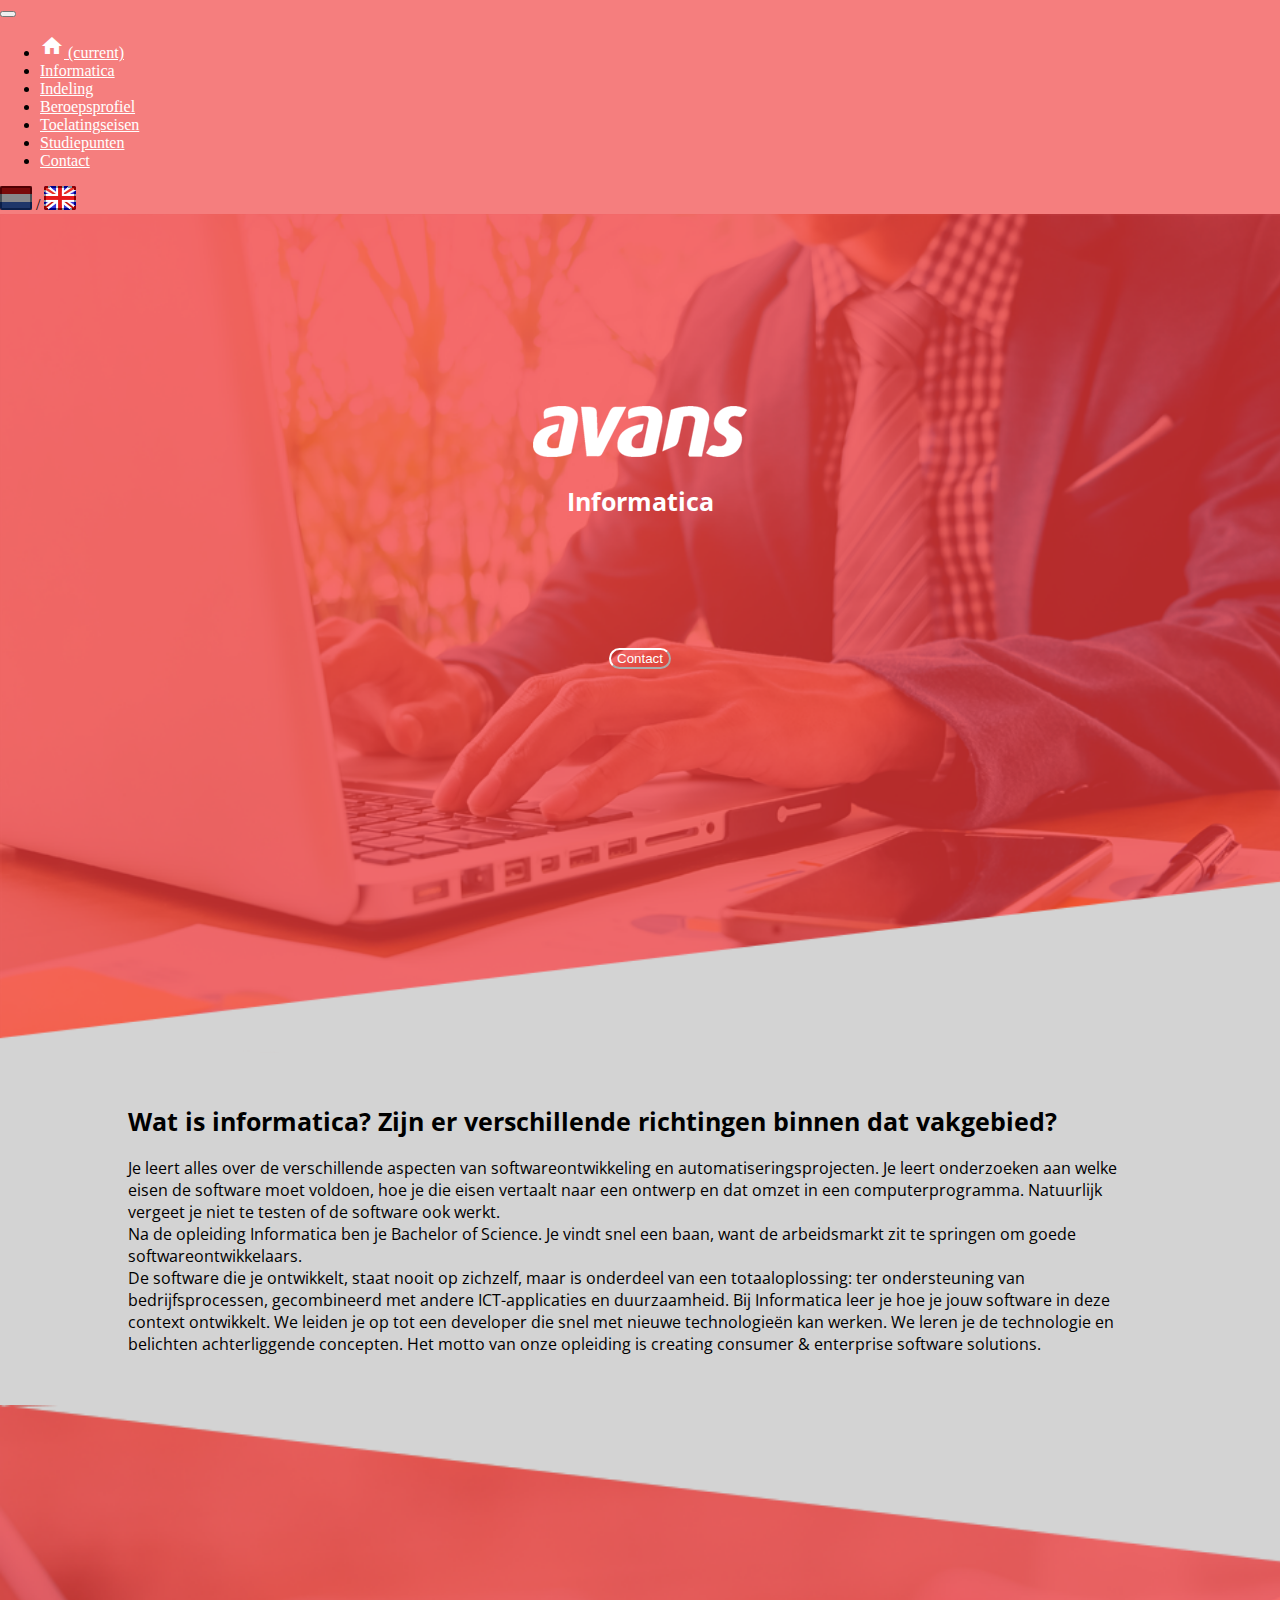
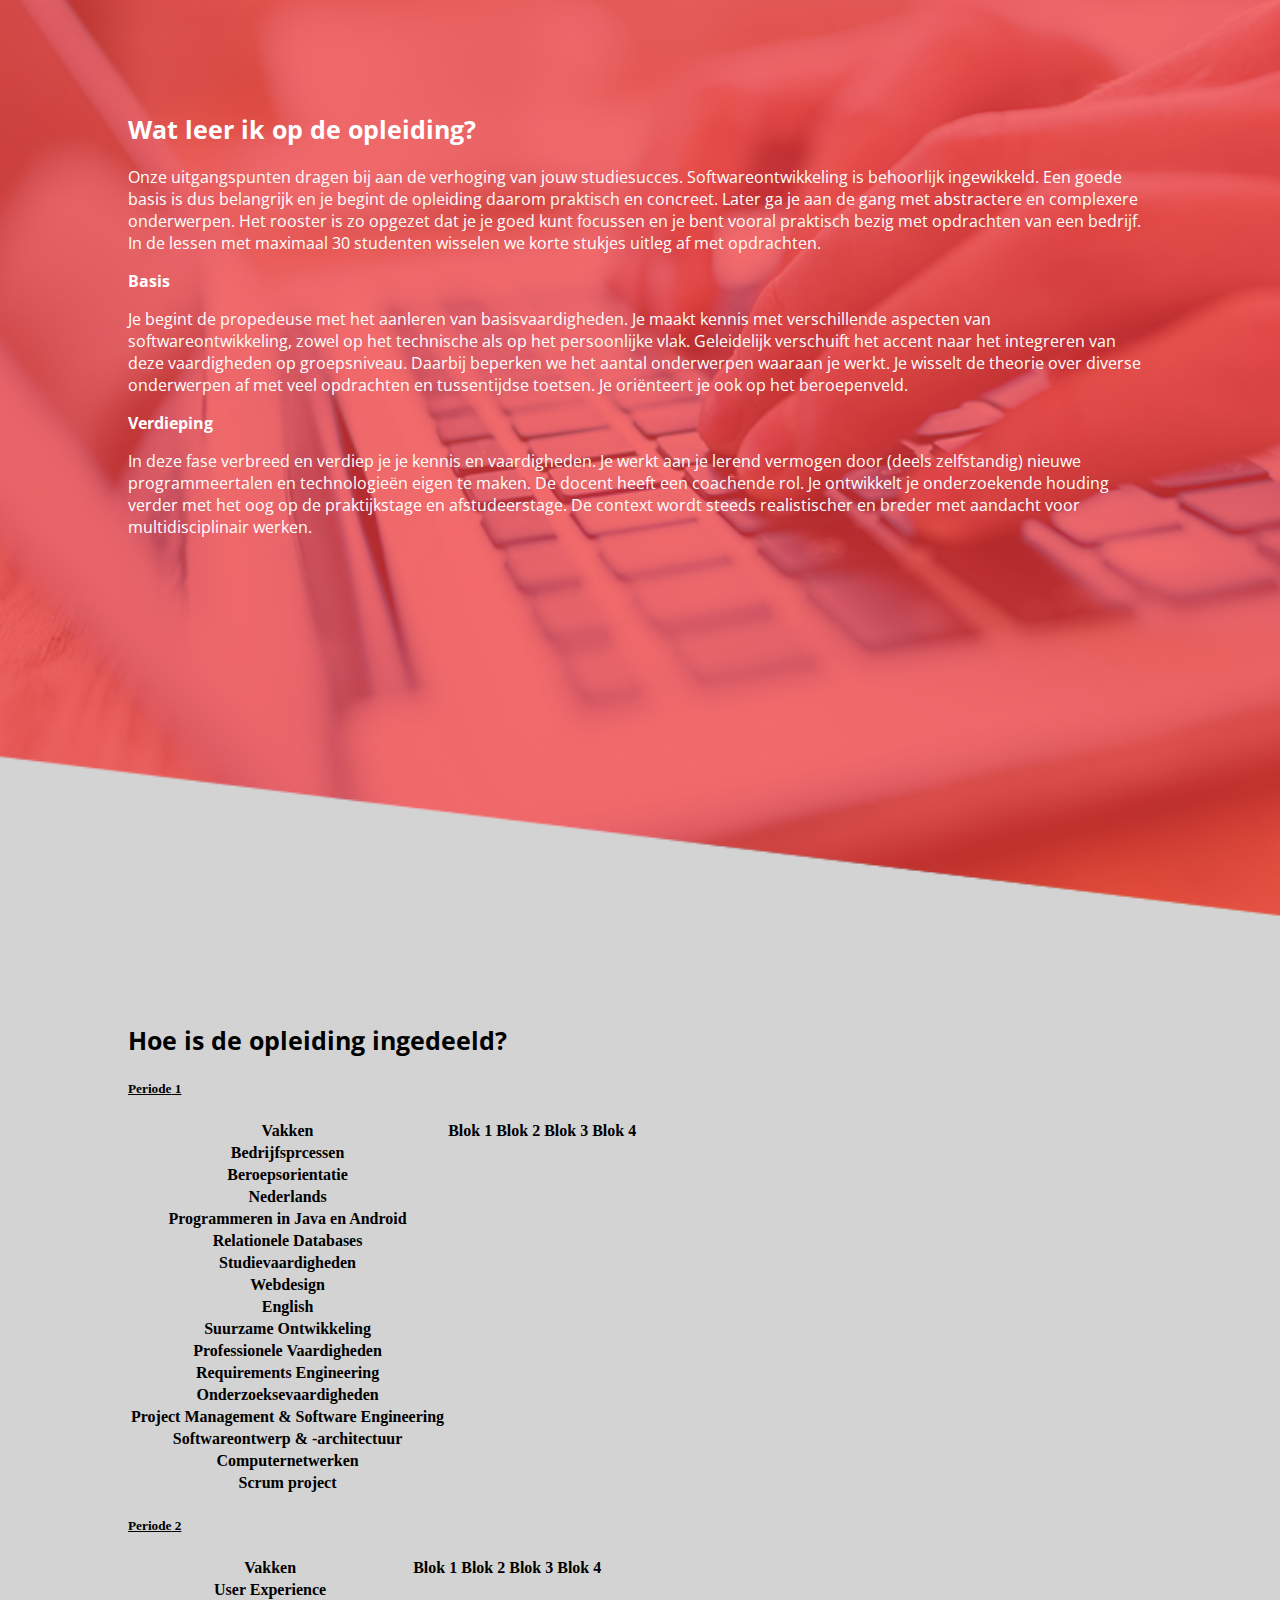
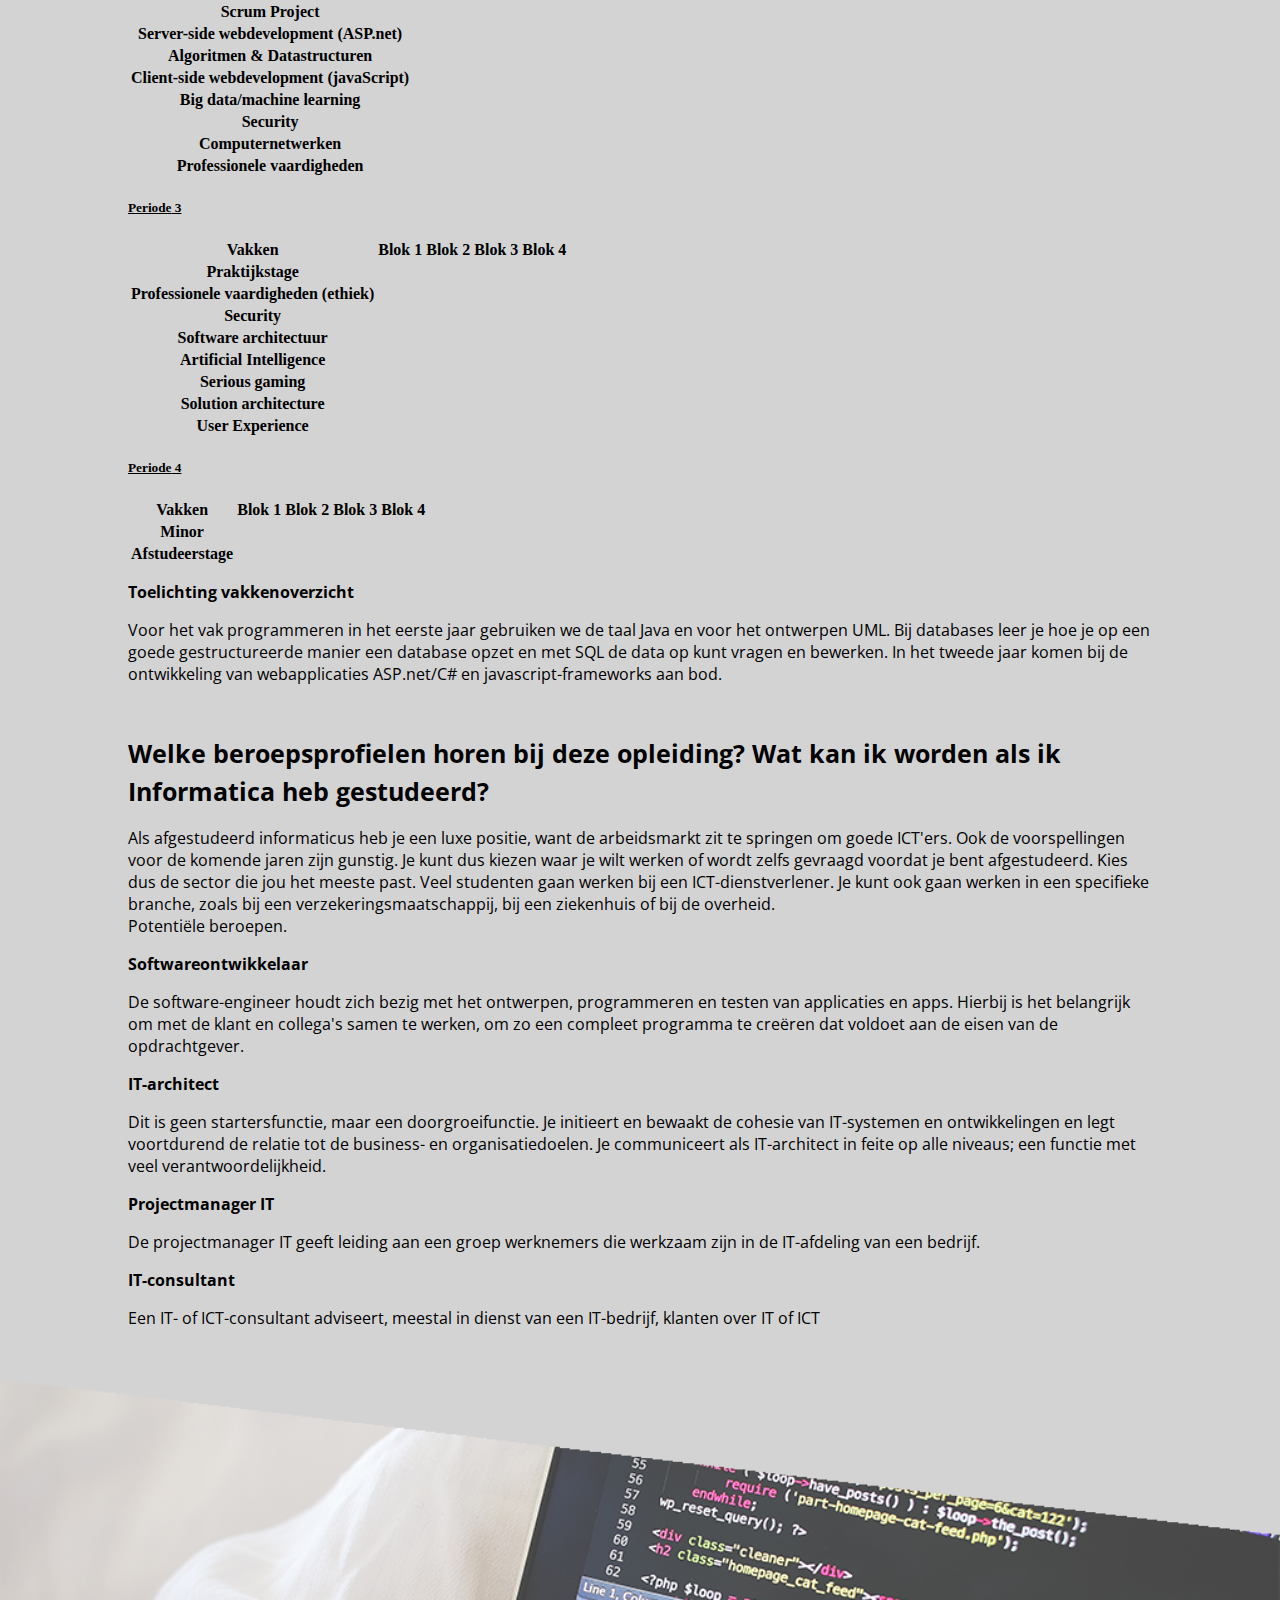
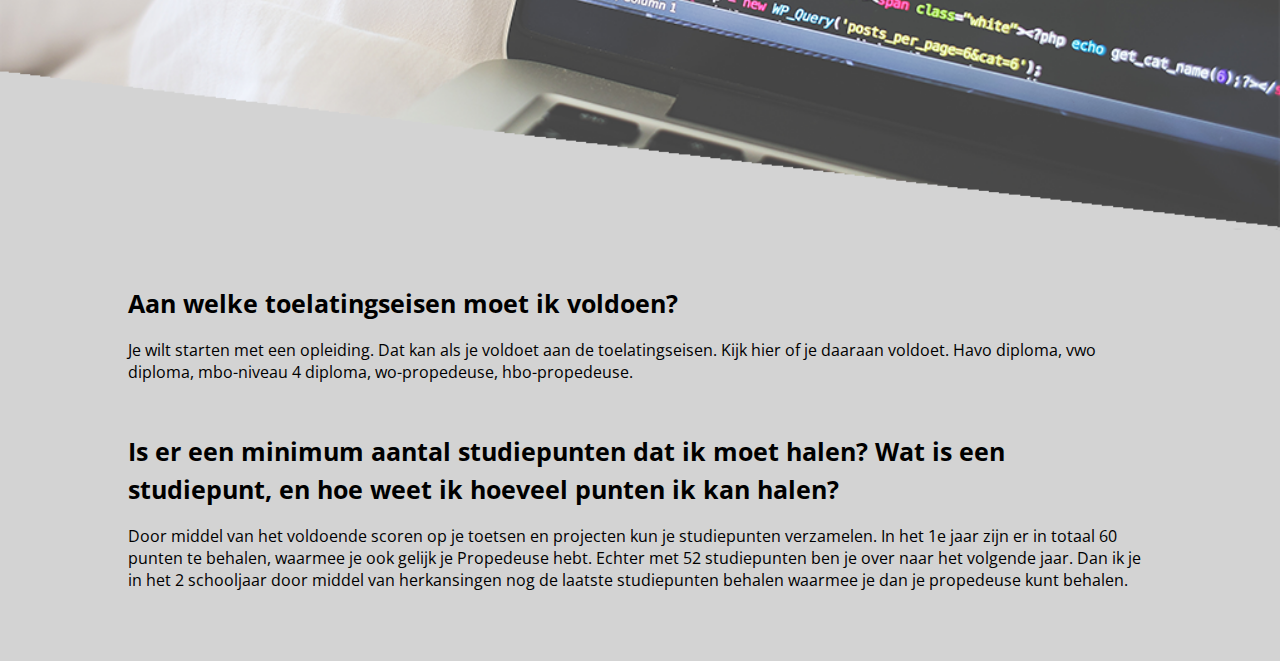
==== commit 4cf47f64: "oeps" ====
--- a/index.html
+++ b/index.html
@@ -39,19 +39,19 @@
                         class="sr-only">(current)</span></a>
             </li>
             <li class="nav-item">
-                <a class="nav-link" href="#informatica">Informatica</a>
+                <a class="nav-link" href="#anchorInformatica">Informatica</a>
             </li>
             <li class="nav-item">
-                <a class="nav-link" href="#indeling">Indeling</a>
+                <a class="nav-link" href="#anchorIndeling">Indeling</a>
             </li>
             <li class="nav-item">
-                <a class="nav-link" href="#beroepsprofiel">Beroepsprofiel</a>
+                <a class="nav-link" href="#anchorBeroepsprofiel">Beroepsprofiel</a>
             </li>
             <li class="nav-item">
-                <a class="nav-link" href="#toelatingseisen">Toelatingseisen</a>
+                <a class="nav-link" href="#anchorToelatingseisen">Toelatingseisen</a>
             </li>
             <li class="nav-item">
-                <a class="nav-link" href="#studiepunten">Studiepunten</a>
+                <a class="nav-link" href="#anchorStudiepunten">Studiepunten</a>
             </li>
             <li class="nav-item">
                 <a class="nav-link" href="contact.html">Contact</a>
@@ -71,6 +71,8 @@
         <h1><translate key="informatica">Informatica</translate></h1>
         <button type="button" class="btn">Contact</button>
     </div>
+
+    <a class="anchor" id="anchorInformatica"></a> <!--dit zorgt er voor dat de nav bar niet overlapt met de text-->
 
     <div class="text" id="informatica">
         <h1><translate key="watIsInformaticaH">Wat is informatica? Zijn er verschillende richtingen binnen dat vakgebied?</translate></h1>
@@ -108,6 +110,7 @@
         </div>
     </div>
 
+    <a class="anchor" id="anchorIndeling"></a> <!--dit zorgt er voor dat de nav bar niet overlapt met de text-->
     <div class="text" id="indeling">
         <h1><translate key="indelingH">Hoe is de opleiding ingedeeld?</translate></h1>
         <div id="accordion" role="tablist">
@@ -127,10 +130,10 @@
                             <thead class="thead-inverse">
                             <tr>
                                 <th>Vakken</th>
-                                <th><translate key="block">Blok</translate> 1</th>
-                                <th><translate key="block">Blok</translate> 2</th>
-                                <th><translate key="block">Blok</translate> 3</th>
-                                <th><translate key="block">Blok</translate> 4</th>
+                                <th><translate key="blok">Blok</translate> 1</th>
+                                <th><translate key="blok">Blok</translate> 2</th>
+                                <th><translate key="blok">Blok</translate> 3</th>
+                                <th><translate key="blok">Blok</translate> 4</th>
                             </tr>
                             </thead>
                             <tr>
@@ -266,10 +269,10 @@
                             <thead class="thead-inverse">
                             <tr>
                                 <th>Vakken</th>
-                                <th><translate key="block">Blok</translate> 1</th>
-                                <th><translate key="block">Blok</translate> 2</th>
-                                <th><translate key="block">Blok</translate> 3</th>
-                                <th><translate key="block">Blok</translate> 4</th>
+                                <th><translate key="blok">Blok</translate> 1</th>
+                                <th><translate key="blok">Blok</translate> 2</th>
+                                <th><translate key="blok">Blok</translate> 3</th>
+                                <th><translate key="blok">Blok</translate> 4</th>
                             </tr>
                             </thead>
                             <tr>
@@ -356,10 +359,10 @@
                             <thead class="thead-inverse">
                             <tr>
                                 <th>Vakken</th>
-                                <th><translate key="block">Blok</translate> 1</th>
-                                <th><translate key="block">Blok</translate> 2</th>
-                                <th><translate key="block">Blok</translate> 3</th>
-                                <th><translate key="block">Blok</translate> 4</th>
+                                <th><translate key="blok">Blok</translate> 1</th>
+                                <th><translate key="blok">Blok</translate> 2</th>
+                                <th><translate key="blok">Blok</translate> 3</th>
+                                <th><translate key="blok">Blok</translate> 4</th>
                             </tr>
                             </thead>
                             <tr>
@@ -439,10 +442,10 @@
                             <thead class="thead-inverse">
                             <tr>
                                 <th>Vakken</th>
-                                <th><translate key="block">Blok</translate> 1</th>
-                                <th><translate key="block">Blok</translate> 2</th>
-                                <th><translate key="block">Blok</translate> 3</th>
-                                <th><translate key="block">Blok</translate> 4</th>
+                                <th><translate key="blok">Blok</translate> 1</th>
+                                <th><translate key="blok">Blok</translate> 2</th>
+                                <th><translate key="blok">Blok</translate> 3</th>
+                                <th><translate key="blok">Blok</translate> 4</th>
                             </tr>
                             </thead>
                             <tr>
@@ -470,7 +473,7 @@
             vragen en bewerken. In het tweede jaar komen bij de ontwikkeling van webapplicaties ASP.net/C# en
             javascript-frameworks aan bod.</translate></p>
     </div>
-
+    <a class="anchor" id="anchorBeroepsprofiel"></a> <!--dit zorgt er voor dat de nav bar niet overlapt met de text-->
     <div class="text" id="beroepsprofiel">
         <h1><translate key="beroepsprofielH1">Welke beroepsprofielen horen bij deze opleiding? Wat kan ik worden als ik Informatica heb gestudeerd?</translate ></h1>
         <p><translate key="beroepsprofielP1">Als afgestudeerd informaticus heb je een luxe positie, want de arbeidsmarkt zit te springen om goede ICT'ers.
@@ -496,12 +499,14 @@
     </div>
     <img src="img/afbeelding3.png" width="100%">
 
+    <a class="anchor" id="anchorToelatingseisen"></a> <!--dit zorgt er voor dat de nav bar niet overlapt met de text-->
     <div class="text" id="toelatingseisen">
         <h1><translate key="toelatingseisenH">Aan welke toelatingseisen moet ik voldoen? </translate></h1>
         <p><translate key="toelatingseisenP">Je wilt starten met een opleiding. Dat kan als je voldoet aan de toelatingseisen. Kijk hier of je daaraan
             voldoet. Havo diploma, vwo diploma, mbo-niveau 4 diploma, wo-propedeuse, hbo-propedeuse.</translate></p>
     </div>
 
+    <a class="anchor" id="anchorStudiepunten"></a> <!--dit zorgt er voor dat de nav bar niet overlapt met de text-->
     <div class="text" id="studiepunten">
         <h1><translate key="studiepuntenH">Is er een minimum aantal studiepunten dat ik moet halen? Wat is een studiepunt, en hoe weet ik hoeveel
             punten ik kan halen?</translate></h1>
@@ -513,16 +518,5 @@
 
 </div>
 
-<!--<div class="col-3">-->
-<!--<h1>-->
-<!--<translate key="test"></translate>-->
-<!--</h1>-->
-<!--</div>-->
-<!--<div class="col-3">-->
-<!--<button type="button" class="btn" id="langSwitch" onclick="switchLang()">-->
-<!--<translate key="vertaal_naar"></translate>-->
-<!--</button>-->
-<!--</div>-->
-
 </body>
 </html>--- a/css/style.css
+++ b/css/style.css
@@ -28,6 +28,17 @@
 }
 .nav-item:hover{
     background-color: rgba(241, 71, 71, .9) !important;
+}
+
+.nav-link {
+    color: WHITE !important;
+}
+
+.anchor {
+    display: block;
+    position: relative;
+    top: -50px;
+    visibility: hidden;
 }
 
 #container {
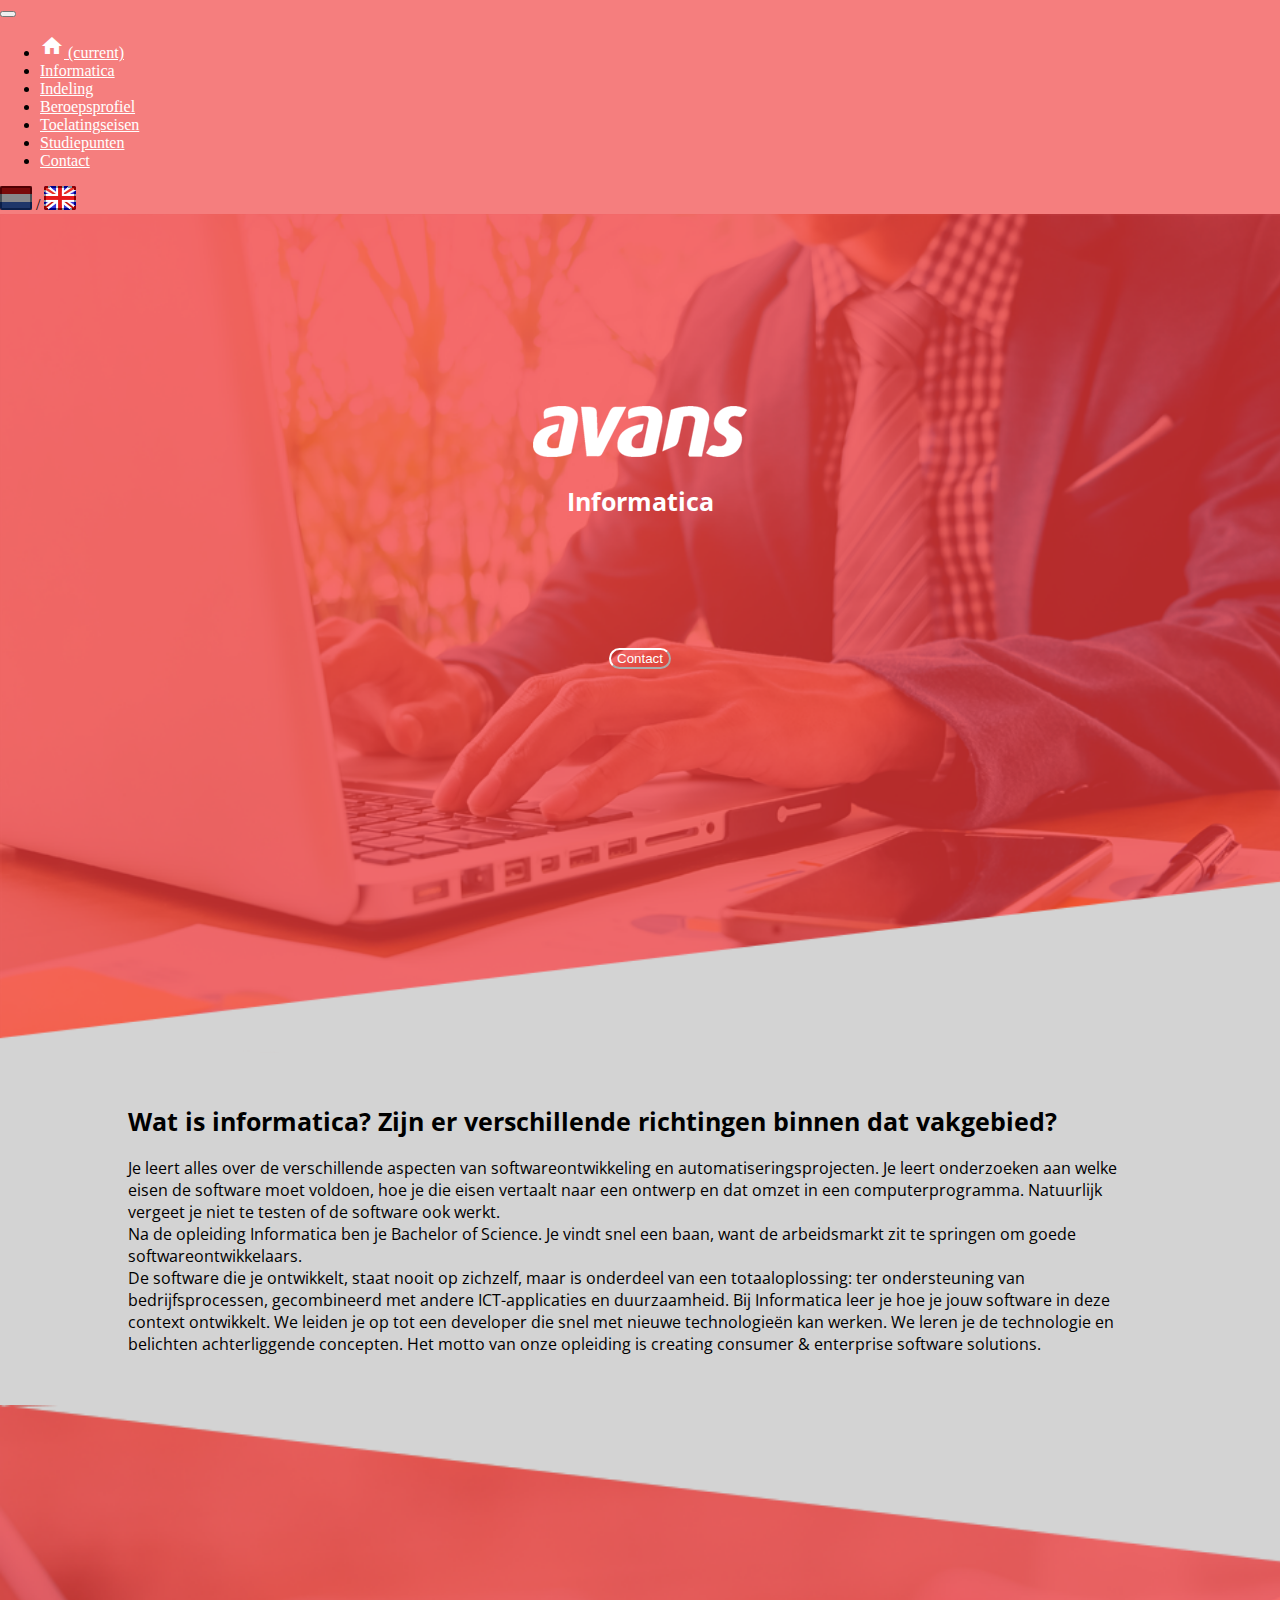
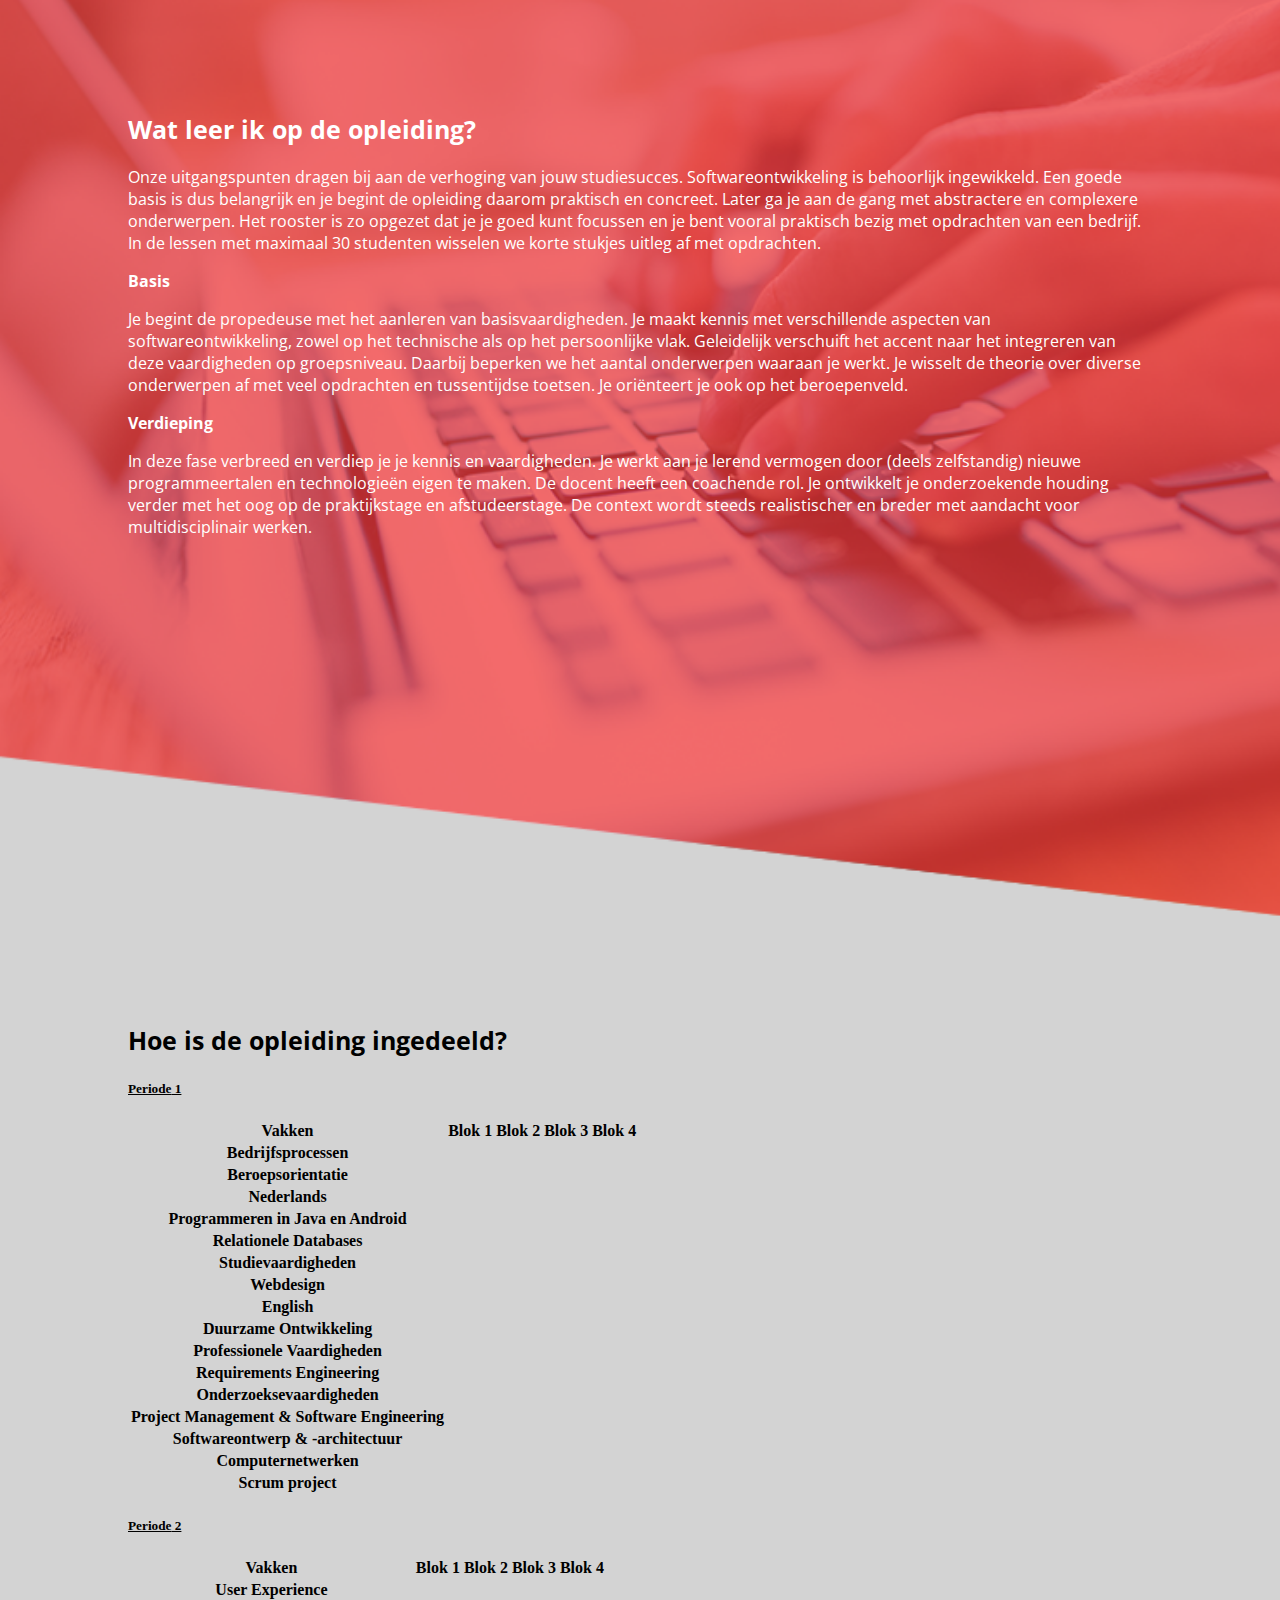
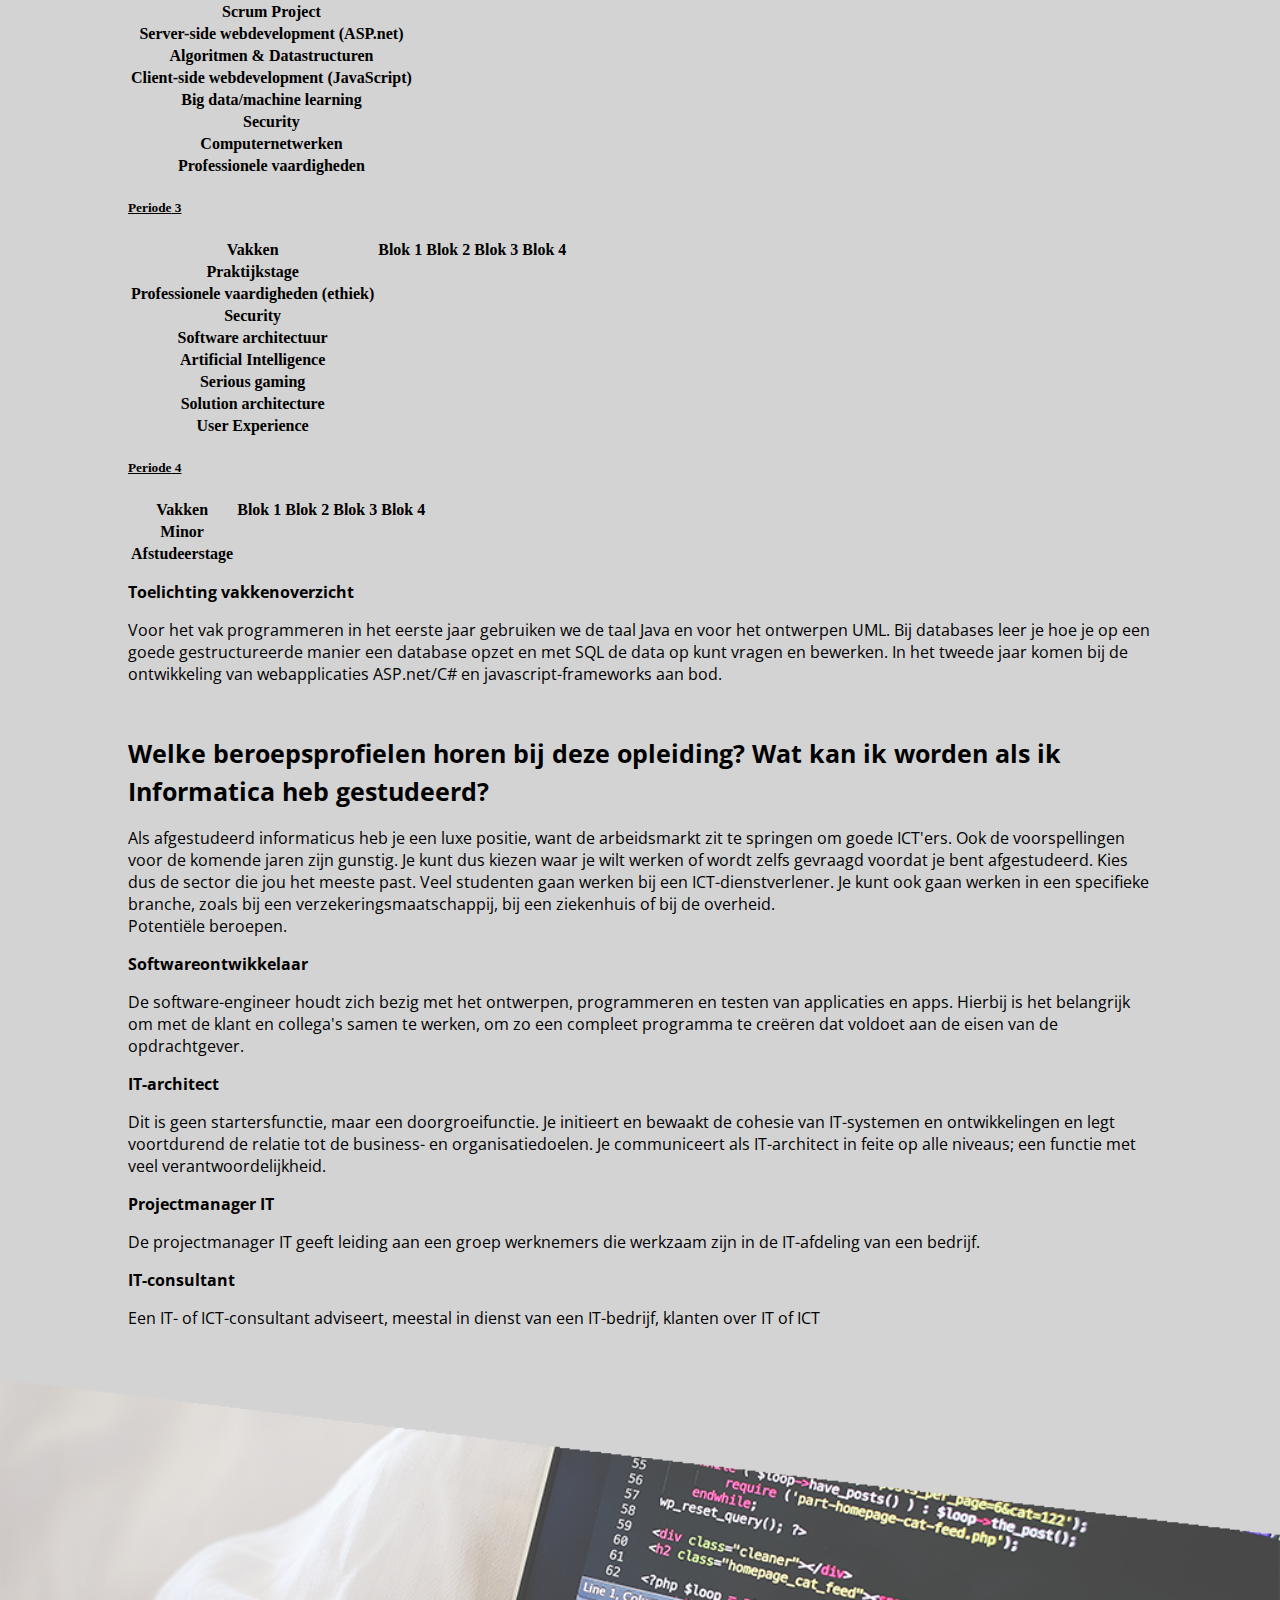
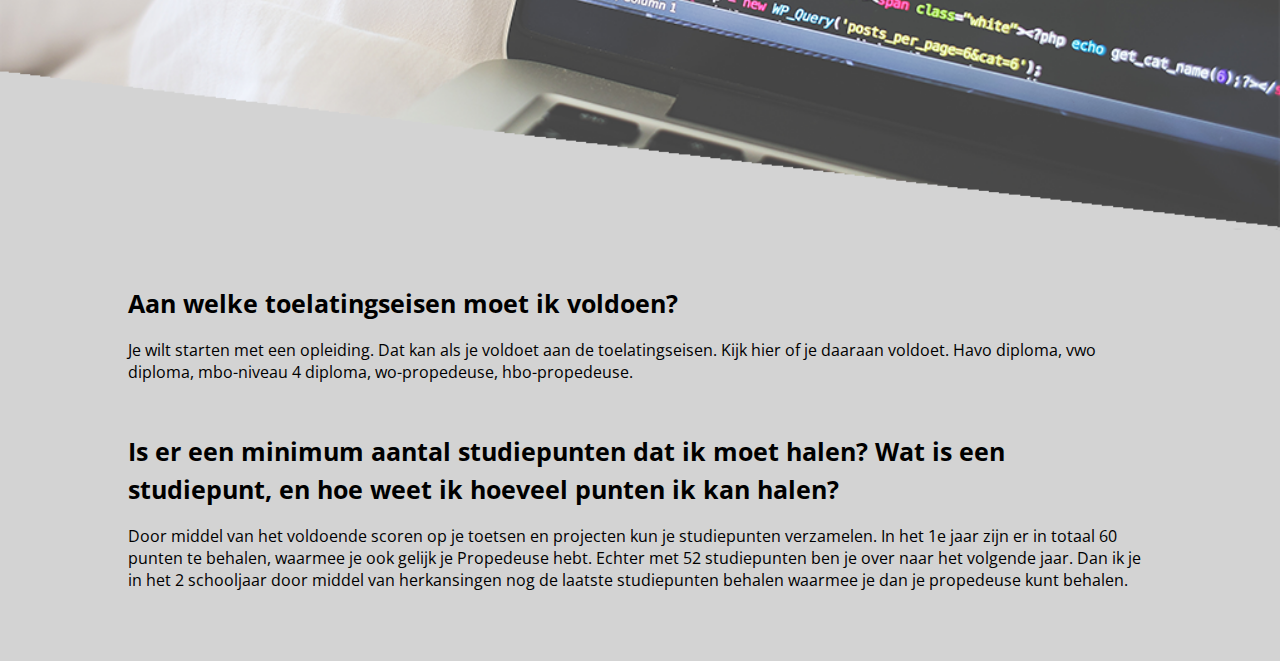
==== commit 777c178a: "13 vertalingen over" ====
--- a/index.html
+++ b/index.html
@@ -129,7 +129,7 @@
                         <table class="table table-responsive">
                             <thead class="thead-inverse">
                             <tr>
-                                <th>Vakken</th>
+                                <th><translate key="vakken">Vakken</translate></th>
                                 <th><translate key="blok">Blok</translate> 1</th>
                                 <th><translate key="blok">Blok</translate> 2</th>
                                 <th><translate key="blok">Blok</translate> 3</th>
@@ -137,42 +137,42 @@
                             </tr>
                             </thead>
                             <tr>
-                                <th>Bedrijfsprcessen</th>
-                                <th class="table-dark"></th>
-                                <th></th>
-                                <th></th>
-                                <th></th>
-                            </tr>
-                            <tr>
-                                <th>Beroepsorientatie</th>
-                                <th class="table-dark"></th>
-                                <th></th>
-                                <th></th>
-                                <th></th>
-                            </tr>
-                            <tr>
-                                <th>Nederlands</th>
-                                <th class="table-dark"></th>
-                                <th></th>
-                                <th></th>
-                                <th></th>
-                            </tr>
-                            <tr>
-                                <th>Programmeren in Java en Android</th>
-                                <th class="table-dark"></th>
-                                <th class="table-dark"></th>
-                                <th class="table-dark"></th>
-                                <th class="table-dark"></th>
-                            </tr>
-                            <tr>
-                                <th>Relationele Databases</th>
-                                <th class="table-dark"></th>
-                                <th class="table-dark"></th>
-                                <th class="table-dark"></th>
-                                <th></th>
-                            </tr>
-                            <tr>
-                                <th>Studievaardigheden</th>
+                                <th><translate key="bedrijfsprocessen">Bedrijfsprocessen</translate></th>
+                                <th class="table-dark"></th>
+                                <th></th>
+                                <th></th>
+                                <th></th>
+                            </tr>
+                            <tr>
+                                <th><translate key="beroepsorientatie">Beroepsorientatie</translate></th>
+                                <th class="table-dark"></th>
+                                <th></th>
+                                <th></th>
+                                <th></th>
+                            </tr>
+                            <tr>
+                                <th><translate key="nederlands">Nederlands</translate></th>
+                                <th class="table-dark"></th>
+                                <th></th>
+                                <th></th>
+                                <th></th>
+                            </tr>
+                            <tr>
+                                <th><translate key="programerenJavaAndroid">Programmeren in Java en Android</translate></th>
+                                <th class="table-dark"></th>
+                                <th class="table-dark"></th>
+                                <th class="table-dark"></th>
+                                <th class="table-dark"></th>
+                            </tr>
+                            <tr>
+                                <th><translate key="rationeleDatabases">Relationele Databases</translate></th>
+                                <th class="table-dark"></th>
+                                <th class="table-dark"></th>
+                                <th class="table-dark"></th>
+                                <th></th>
+                            </tr>
+                            <tr>
+                                <th><translate key="studievaardigheden">Studievaardigheden</translate></th>
                                 <th class="table-dark"></th>
                                 <th></th>
                                 <th></th>
@@ -193,14 +193,14 @@
                                 <th></th>
                             </tr>
                             <tr>
-                                <th>Suurzame Ontwikkeling</th>
-                                <th></th>
-                                <th class="table-dark"></th>
-                                <th></th>
-                                <th></th>
-                            </tr>
-                            <tr>
-                                <th>Professionele Vaardigheden</th>
+                                <th><translate key="duurzameOntwikkeling">Duurzame Ontwikkeling</translate></th>
+                                <th></th>
+                                <th class="table-dark"></th>
+                                <th></th>
+                                <th></th>
+                            </tr>
+                            <tr>
+                                <th><translate key="professioneleVaardigheden">Professionele Vaardigheden</translate></th>
                                 <th></th>
                                 <th class="table-dark"></th>
                                 <th></th>
@@ -214,7 +214,7 @@
                                 <th></th>
                             </tr>
                             <tr>
-                                <th>Onderzoeksevaardigheden</th>
+                                <th><translate key="onderzoeksevaardigheden">Onderzoeksevaardigheden</translate></th>
                                 <th></th>
                                 <th></th>
                                 <th class="table-dark"></th>
@@ -228,14 +228,14 @@
                                 <th></th>
                             </tr>
                             <tr>
-                                <th>Softwareontwerp & -architectuur</th>
-                                <th></th>
-                                <th></th>
-                                <th class="table-dark"></th>
-                                <th></th>
-                            </tr>
-                            <tr>
-                                <th>Computernetwerken</th>
+                                <th><translate key="softwareontwerp">Softwareontwerp & -architectuur</translate></th>
+                                <th></th>
+                                <th></th>
+                                <th class="table-dark"></th>
+                                <th></th>
+                            </tr>
+                            <tr>
+                                <th><translate key="computernetwerken">Computernetwerken</translate></th>
                                 <th></th>
                                 <th></th>
                                 <th></th>
@@ -268,7 +268,7 @@
                         <table class="table table-responsive">
                             <thead class="thead-inverse">
                             <tr>
-                                <th>Vakken</th>
+                                <th><translate key="vakken">Vakken</translate></th>
                                 <th><translate key="blok">Blok</translate> 1</th>
                                 <th><translate key="blok">Blok</translate> 2</th>
                                 <th><translate key="blok">Blok</translate> 3</th>
@@ -297,14 +297,14 @@
                                 <th></th>
                             </tr>
                             <tr>
-                                <th>Algoritmen & Datastructuren</th>
-                                <th></th>
-                                <th class="table-dark"></th>
-                                <th></th>
-                                <th></th>
-                            </tr>
-                            <tr>
-                                <th>Client-side webdevelopment (javaScript)</th>
+                                <th><translate key="algoritmen">Algoritmen & Datastructuren</translate></th>
+                                <th></th>
+                                <th class="table-dark"></th>
+                                <th></th>
+                                <th></th>
+                            </tr>
+                            <tr>
+                                <th>Client-side webdevelopment (JavaScript)</th>
                                 <th></th>
                                 <th class="table-dark"></th>
                                 <th></th>
@@ -325,14 +325,14 @@
                                 <th class="table-dark"></th>
                             </tr>
                             <tr>
-                                <th>Computernetwerken</th>
-                                <th></th>
-                                <th></th>
-                                <th></th>
-                                <th class="table-dark"></th>
-                            </tr>
-                            <tr>
-                                <th>Professionele vaardigheden</th>
+                                <th><translate key="computernetwerken">Computernetwerken</translate></th>
+                                <th></th>
+                                <th></th>
+                                <th></th>
+                                <th class="table-dark"></th>
+                            </tr>
+                            <tr>
+                                <th><translate key="professioneleVaardigheden">Professionele vaardigheden</translate></th>
                                 <th></th>
                                 <th></th>
                                 <th></th>
@@ -358,7 +358,7 @@
                         <table class="table table-responsive">
                             <thead class="thead-inverse">
                             <tr>
-                                <th>Vakken</th>
+                                <th><translate key="vakken">Vakken</translate></th>
                                 <th><translate key="blok">Blok</translate> 1</th>
                                 <th><translate key="blok">Blok</translate> 2</th>
                                 <th><translate key="blok">Blok</translate> 3</th>
@@ -366,14 +366,14 @@
                             </tr>
                             </thead>
                             <tr>
-                                <th>Praktijkstage</th>
-                                <th class="table-dark"></th>
-                                <th class="table-dark"></th>
-                                <th></th>
-                                <th></th>
-                            </tr>
-                            <tr>
-                                <th>Professionele vaardigheden (ethiek)</th>
+                                <th><translate key="praktijkstage">Praktijkstage</translate></th>
+                                <th class="table-dark"></th>
+                                <th class="table-dark"></th>
+                                <th></th>
+                                <th></th>
+                            </tr>
+                            <tr>
+                                <th><translate key="proffessioneleVaardigheden">Professionele vaardigheden (ethiek)</translate></th>
                                 <th></th>
                                 <th></th>
                                 <th class="table-dark"></th>
@@ -387,7 +387,7 @@
                                 <th></th>
                             </tr>
                             <tr>
-                                <th>Software architectuur</th>
+                                <th><translate key="softwareArchitectuur">Software architectuur</translate></th>
                                 <th></th>
                                 <th></th>
                                 <th class="table-dark"></th>
@@ -441,7 +441,7 @@
                         <table class="table table-responsive">
                             <thead class="thead-inverse">
                             <tr>
-                                <th>Vakken</th>
+                                <th><translate key="vakken">Vakken</translate></th>
                                 <th><translate key="blok">Blok</translate> 1</th>
                                 <th><translate key="blok">Blok</translate> 2</th>
                                 <th><translate key="blok">Blok</translate> 3</th>
@@ -456,7 +456,7 @@
                                 <th></th>
                             </tr>
                             <tr>
-                                <th>Afstudeerstage</th>
+                                <th><translate key="afstudeerstage">Afstudeerstage</translate></th>
                                 <th></th>
                                 <th></th>
                                 <th class="table-dark"></th>
--- a/css/style.css
+++ b/css/style.css
@@ -4,6 +4,7 @@
     font-size: 25px !important;
     line-height: 1.5 !important;
 }
+
 
 h2 {
     font-family: 'Open Sans', sans-serif !important;
@@ -37,7 +38,7 @@
 .anchor {
     display: block;
     position: relative;
-    top: -50px;
+    top: -60px;
     visibility: hidden;
 }
 
@@ -69,6 +70,13 @@
 
 #headContact h1 {
     text-align: center;
+    color: white;
+}
+#headContact h1 a{
+    text-decoration: none !important;
+    color: white;
+}
+#headContact h1 a:hover{
     color: white;
 }
 
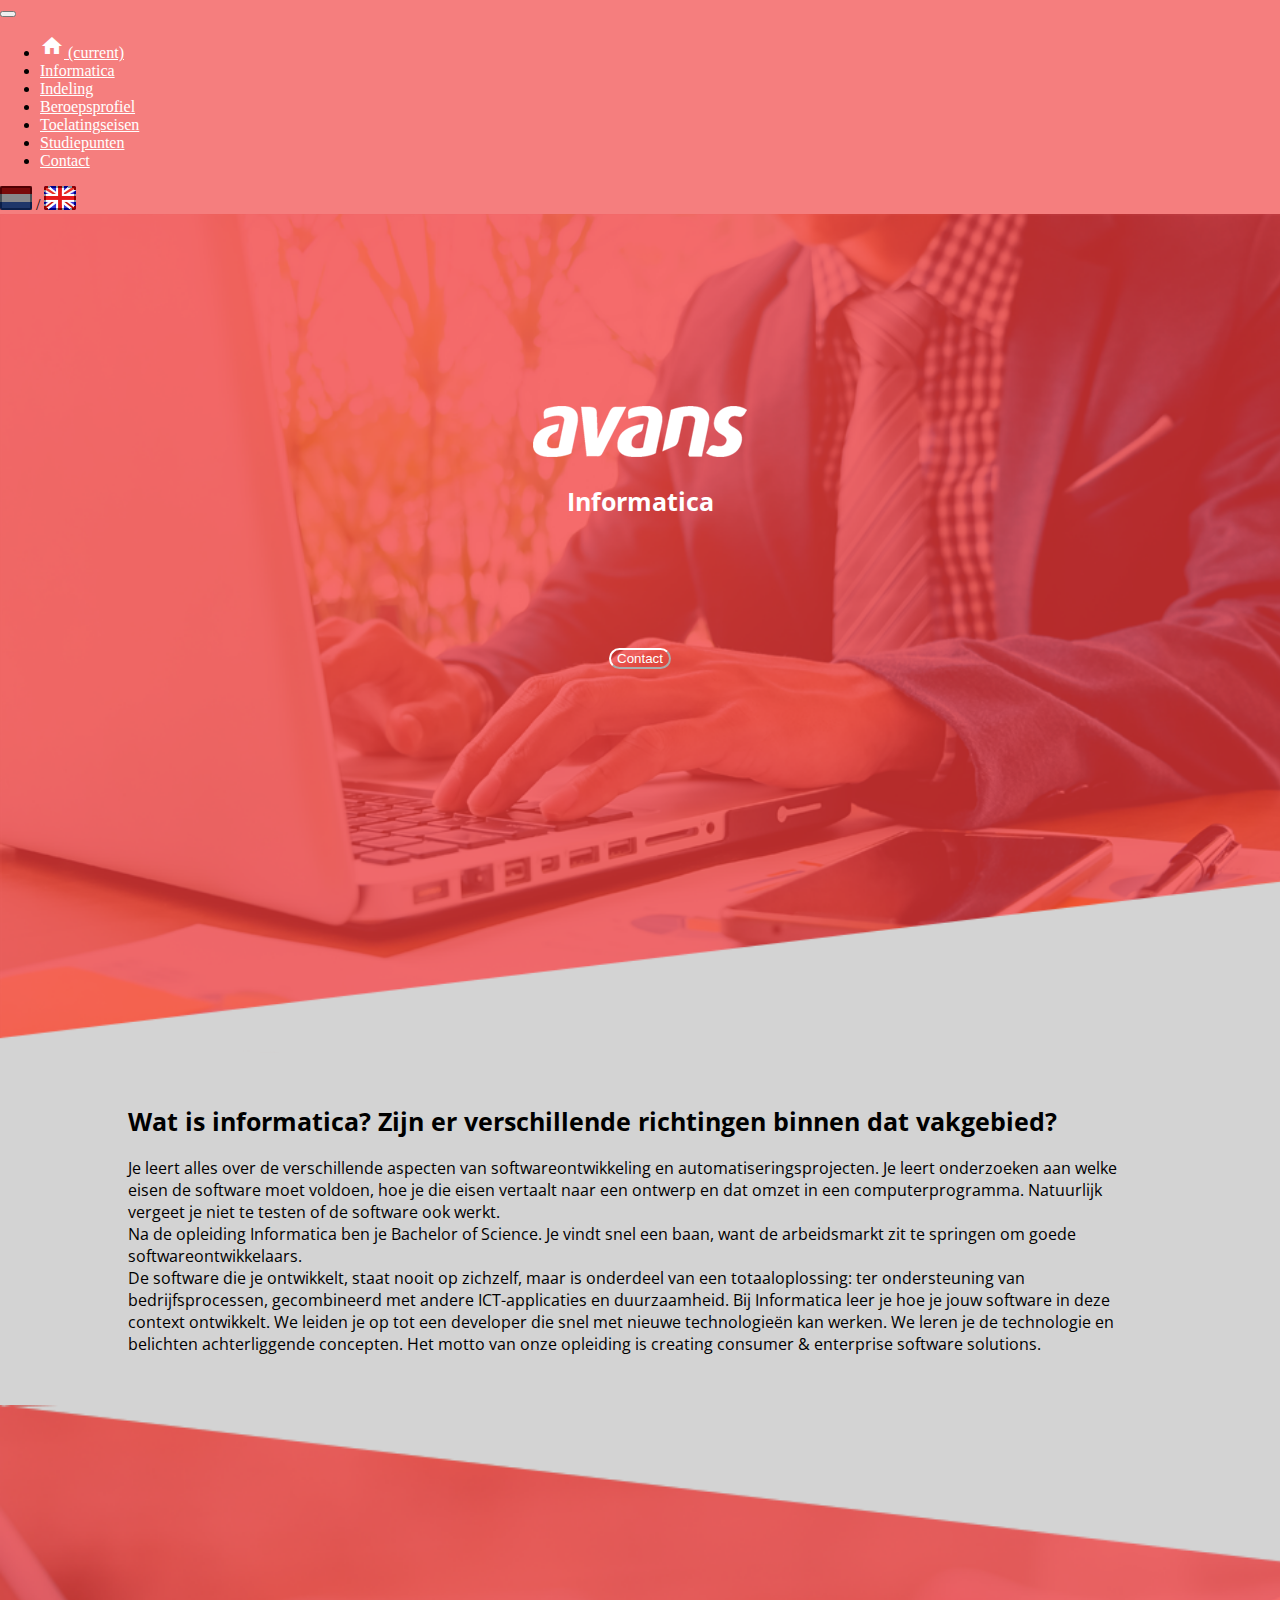
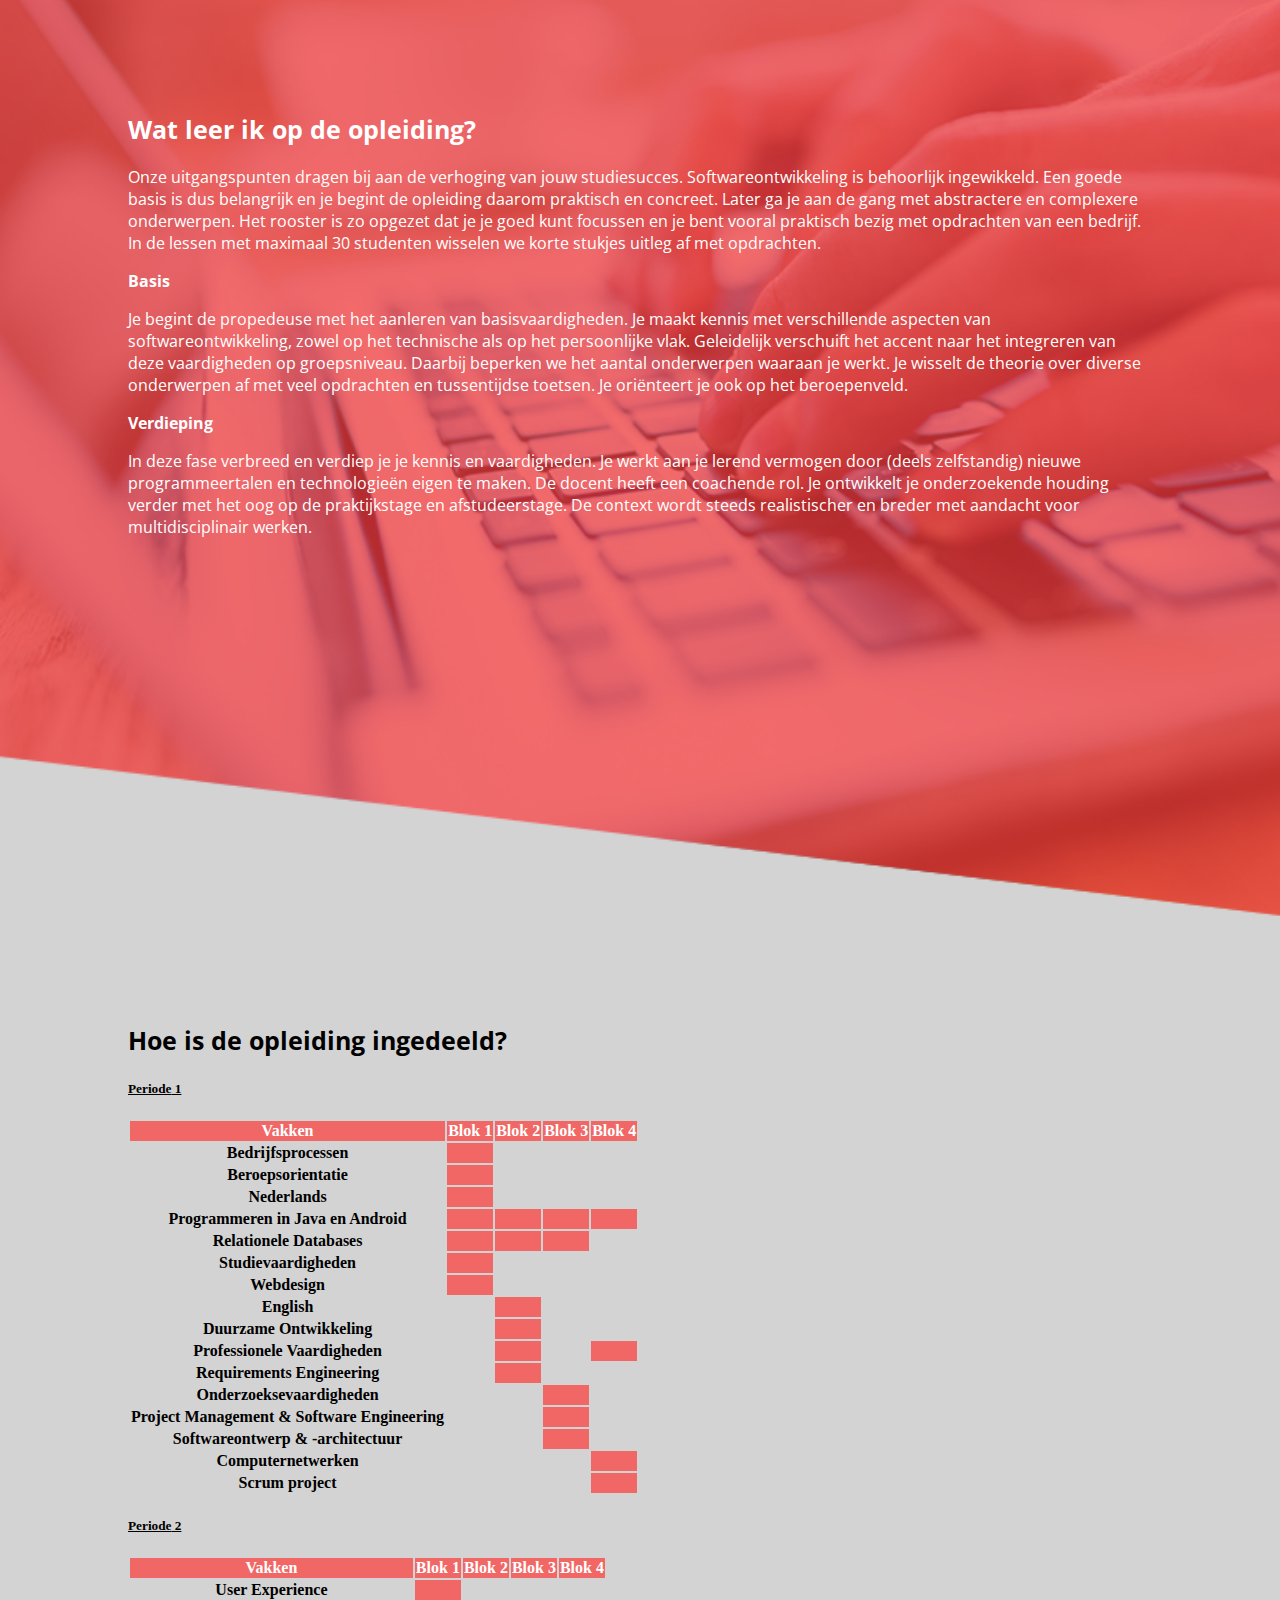
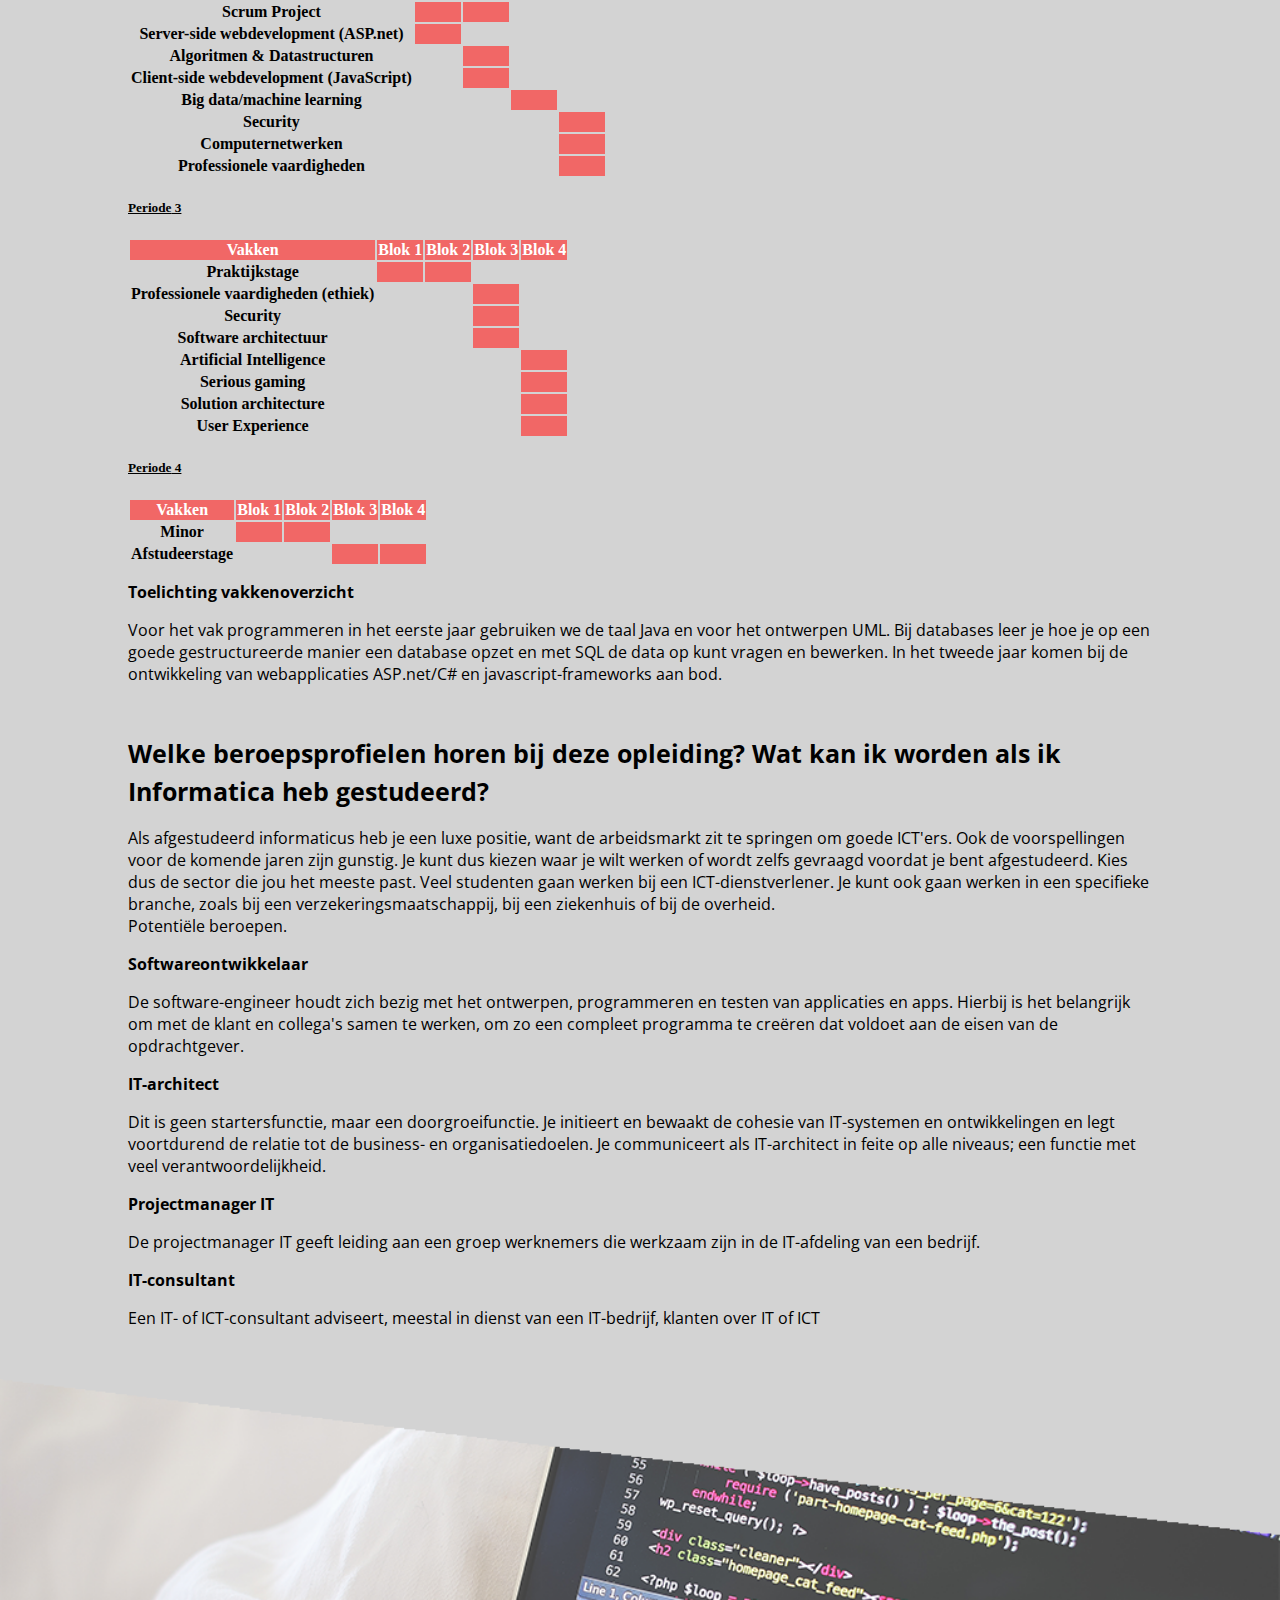
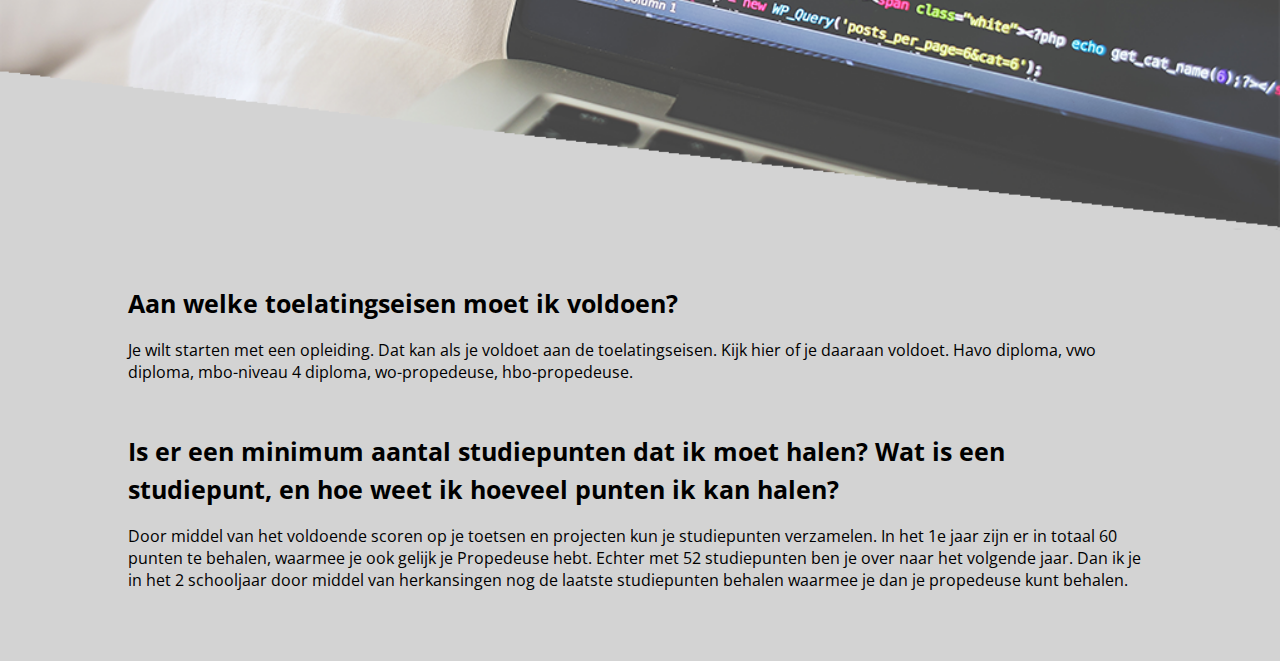
==== commit 3076f015: "vertalingen klaar, moet nog checken though" ====
--- a/index.html
+++ b/index.html
@@ -39,19 +39,19 @@
                         class="sr-only">(current)</span></a>
             </li>
             <li class="nav-item">
-                <a class="nav-link" href="#anchorInformatica">Informatica</a>
+                <a class="nav-link" href="#anchorInformatica"><translate key="informatica">Informatica</translate></a>
             </li>
             <li class="nav-item">
-                <a class="nav-link" href="#anchorIndeling">Indeling</a>
+                <a class="nav-link" href="#anchorIndeling"><translate key="indeling">Indeling</translate></a>
             </li>
             <li class="nav-item">
-                <a class="nav-link" href="#anchorBeroepsprofiel">Beroepsprofiel</a>
+                <a class="nav-link" href="#anchorBeroepsprofiel"><translate key="beroepsprofiel">Beroepsprofiel</translate></a>
             </li>
             <li class="nav-item">
-                <a class="nav-link" href="#anchorToelatingseisen">Toelatingseisen</a>
+                <a class="nav-link" href="#anchorToelatingseisen"><translate key="toelatingseisen">Toelatingseisen</translate></a>
             </li>
             <li class="nav-item">
-                <a class="nav-link" href="#anchorStudiepunten">Studiepunten</a>
+                <a class="nav-link" href="#anchorStudiepunten"><translate key="studiepunten">Studiepunten</translate></a>
             </li>
             <li class="nav-item">
                 <a class="nav-link" href="contact.html">Contact</a>
--- a/css/style.css
+++ b/css/style.css
@@ -158,4 +158,13 @@
 
 .navbar-collapse {
     flex-basis: 93% !important;
+}
+
+.thead-inverse th {
+    color: #FFF;
+    background-color: #F16766 !important;
+}
+
+.table-dark, .table-dark > td, .table-dark > th {
+    background-color: #F16766 !important;
 }